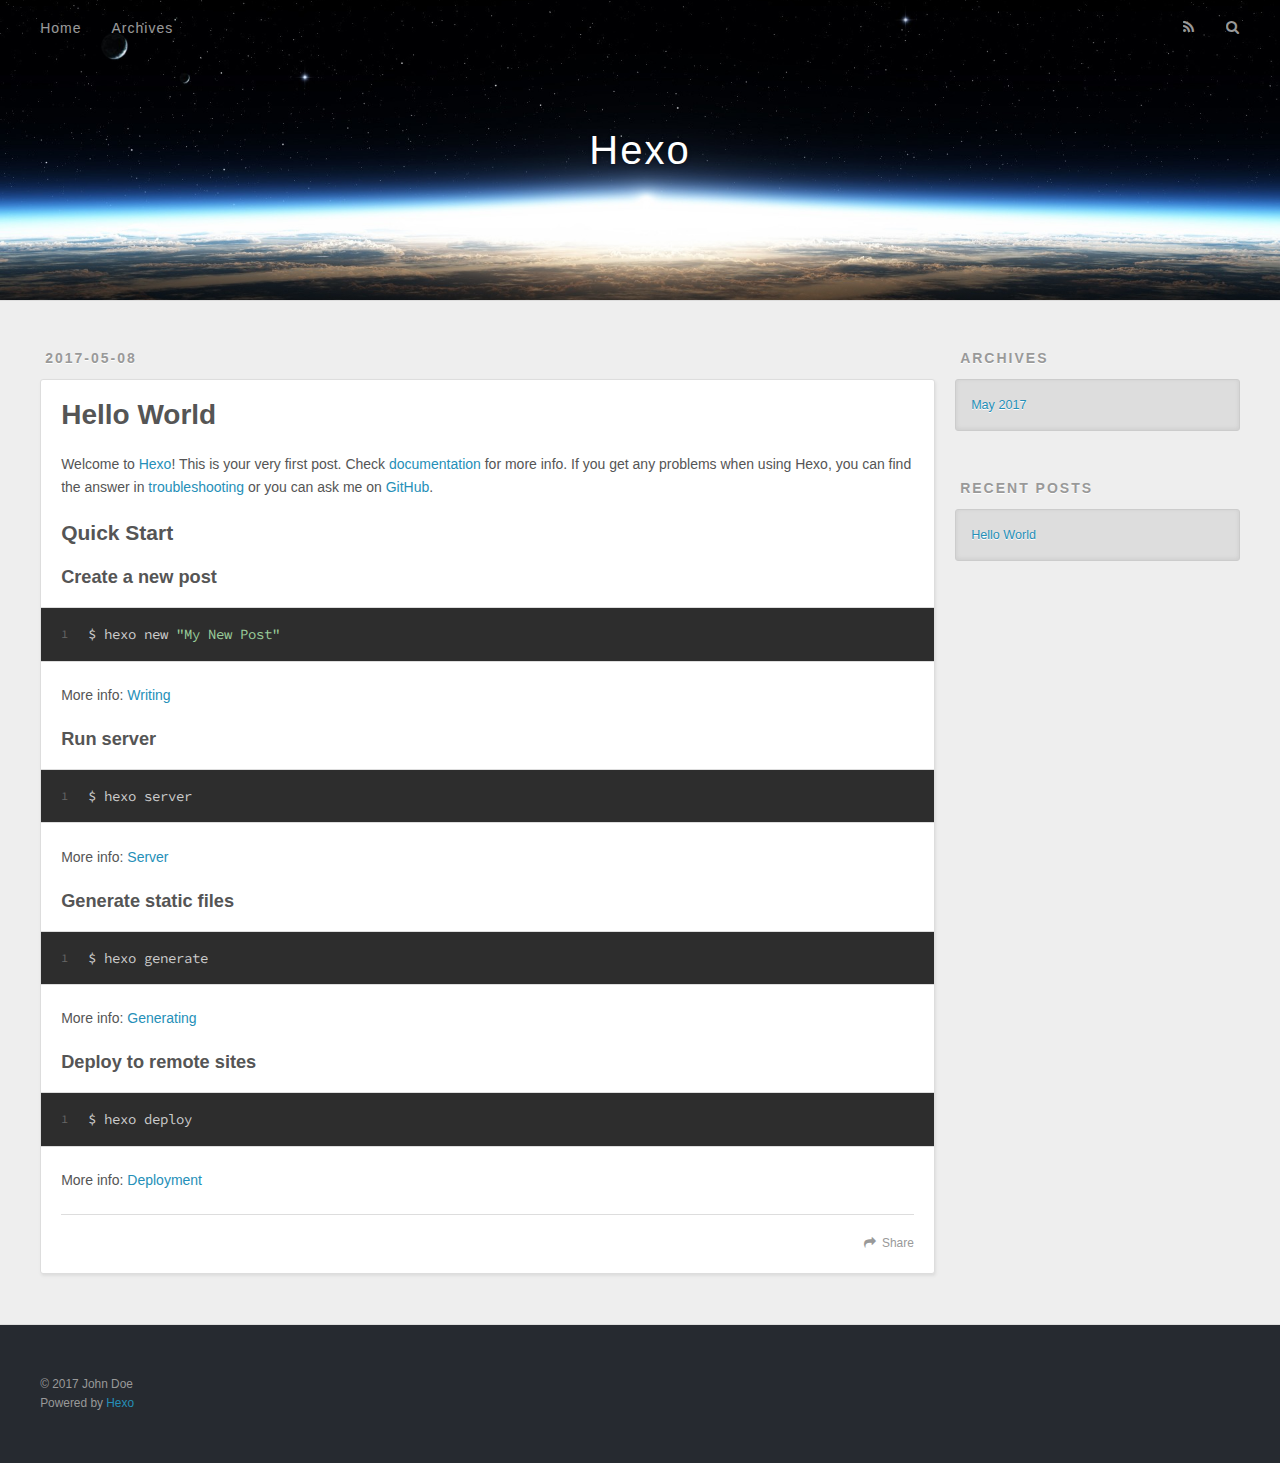
==== index.html @ c31b53fc "Site updated: 2017-05-08 11:09:45" ====
<!DOCTYPE html>
<html>
<head>
  <meta charset="utf-8">
  
  <title>Hexo</title>
  <meta name="viewport" content="width=device-width, initial-scale=1, maximum-scale=1">
  <meta property="og:type" content="website">
<meta property="og:title" content="Hexo">
<meta property="og:url" content="http://yoursite.com/index.html">
<meta property="og:site_name" content="Hexo">
<meta name="twitter:card" content="summary">
<meta name="twitter:title" content="Hexo">
  
    <link rel="alternate" href="/atom.xml" title="Hexo" type="application/atom+xml">
  
  
    <link rel="icon" href="/favicon.png">
  
  
    <link href="//fonts.googleapis.com/css?family=Source+Code+Pro" rel="stylesheet" type="text/css">
  
  <link rel="stylesheet" href="/css/style.css">
  

</head>

<body>
  <div id="container">
    <div id="wrap">
      <header id="header">
  <div id="banner"></div>
  <div id="header-outer" class="outer">
    <div id="header-title" class="inner">
      <h1 id="logo-wrap">
        <a href="/" id="logo">Hexo</a>
      </h1>
      
    </div>
    <div id="header-inner" class="inner">
      <nav id="main-nav">
        <a id="main-nav-toggle" class="nav-icon"></a>
        
          <a class="main-nav-link" href="/">Home</a>
        
          <a class="main-nav-link" href="/archives">Archives</a>
        
      </nav>
      <nav id="sub-nav">
        
          <a id="nav-rss-link" class="nav-icon" href="/atom.xml" title="RSS Feed"></a>
        
        <a id="nav-search-btn" class="nav-icon" title="Search"></a>
      </nav>
      <div id="search-form-wrap">
        <form action="//google.com/search" method="get" accept-charset="UTF-8" class="search-form"><input type="search" name="q" class="search-form-input" placeholder="Search"><button type="submit" class="search-form-submit">&#xF002;</button><input type="hidden" name="sitesearch" value="http://yoursite.com"></form>
      </div>
    </div>
  </div>
</header>
      <div class="outer">
        <section id="main">
  
    <article id="post-hello-world" class="article article-type-post" itemscope itemprop="blogPost">
  <div class="article-meta">
    <a href="/2017/05/08/hello-world/" class="article-date">
  <time datetime="2017-05-08T03:01:31.000Z" itemprop="datePublished">2017-05-08</time>
</a>
    
  </div>
  <div class="article-inner">
    
    
      <header class="article-header">
        
  
    <h1 itemprop="name">
      <a class="article-title" href="/2017/05/08/hello-world/">Hello World</a>
    </h1>
  

      </header>
    
    <div class="article-entry" itemprop="articleBody">
      
        <p>Welcome to <a href="https://hexo.io/" target="_blank" rel="external">Hexo</a>! This is your very first post. Check <a href="https://hexo.io/docs/" target="_blank" rel="external">documentation</a> for more info. If you get any problems when using Hexo, you can find the answer in <a href="https://hexo.io/docs/troubleshooting.html" target="_blank" rel="external">troubleshooting</a> or you can ask me on <a href="https://github.com/hexojs/hexo/issues" target="_blank" rel="external">GitHub</a>.</p>
<h2 id="Quick-Start"><a href="#Quick-Start" class="headerlink" title="Quick Start"></a>Quick Start</h2><h3 id="Create-a-new-post"><a href="#Create-a-new-post" class="headerlink" title="Create a new post"></a>Create a new post</h3><figure class="highlight bash"><table><tr><td class="gutter"><pre><div class="line">1</div></pre></td><td class="code"><pre><div class="line">$ hexo new <span class="string">"My New Post"</span></div></pre></td></tr></table></figure>
<p>More info: <a href="https://hexo.io/docs/writing.html" target="_blank" rel="external">Writing</a></p>
<h3 id="Run-server"><a href="#Run-server" class="headerlink" title="Run server"></a>Run server</h3><figure class="highlight bash"><table><tr><td class="gutter"><pre><div class="line">1</div></pre></td><td class="code"><pre><div class="line">$ hexo server</div></pre></td></tr></table></figure>
<p>More info: <a href="https://hexo.io/docs/server.html" target="_blank" rel="external">Server</a></p>
<h3 id="Generate-static-files"><a href="#Generate-static-files" class="headerlink" title="Generate static files"></a>Generate static files</h3><figure class="highlight bash"><table><tr><td class="gutter"><pre><div class="line">1</div></pre></td><td class="code"><pre><div class="line">$ hexo generate</div></pre></td></tr></table></figure>
<p>More info: <a href="https://hexo.io/docs/generating.html" target="_blank" rel="external">Generating</a></p>
<h3 id="Deploy-to-remote-sites"><a href="#Deploy-to-remote-sites" class="headerlink" title="Deploy to remote sites"></a>Deploy to remote sites</h3><figure class="highlight bash"><table><tr><td class="gutter"><pre><div class="line">1</div></pre></td><td class="code"><pre><div class="line">$ hexo deploy</div></pre></td></tr></table></figure>
<p>More info: <a href="https://hexo.io/docs/deployment.html" target="_blank" rel="external">Deployment</a></p>

      
    </div>
    <footer class="article-footer">
      <a data-url="http://yoursite.com/2017/05/08/hello-world/" data-id="cj2fjnnva0000sd6vmd5lethy" class="article-share-link">Share</a>
      
      
    </footer>
  </div>
  
</article>


  

</section>
        
          <aside id="sidebar">
  
    

  
    

  
    
  
    
  <div class="widget-wrap">
    <h3 class="widget-title">Archives</h3>
    <div class="widget">
      <ul class="archive-list"><li class="archive-list-item"><a class="archive-list-link" href="/archives/2017/05/">May 2017</a></li></ul>
    </div>
  </div>


  
    
  <div class="widget-wrap">
    <h3 class="widget-title">Recent Posts</h3>
    <div class="widget">
      <ul>
        
          <li>
            <a href="/2017/05/08/hello-world/">Hello World</a>
          </li>
        
      </ul>
    </div>
  </div>

  
</aside>
        
      </div>
      <footer id="footer">
  
  <div class="outer">
    <div id="footer-info" class="inner">
      &copy; 2017 John Doe<br>
      Powered by <a href="http://hexo.io/" target="_blank">Hexo</a>
    </div>
  </div>
</footer>
    </div>
    <nav id="mobile-nav">
  
    <a href="/" class="mobile-nav-link">Home</a>
  
    <a href="/archives" class="mobile-nav-link">Archives</a>
  
</nav>
    

<script src="//ajax.googleapis.com/ajax/libs/jquery/2.0.3/jquery.min.js"></script>


  <link rel="stylesheet" href="/fancybox/jquery.fancybox.css">
  <script src="/fancybox/jquery.fancybox.pack.js"></script>


<script src="/js/script.js"></script>

  </div>
</body>
</html>
---- css/style.css ----
body {
  width: 100%;
}
body:before,
body:after {
  content: "";
  display: table;
}
body:after {
  clear: both;
}
html,
body,
div,
span,
applet,
object,
iframe,
h1,
h2,
h3,
h4,
h5,
h6,
p,
blockquote,
pre,
a,
abbr,
acronym,
address,
big,
cite,
code,
del,
dfn,
em,
img,
ins,
kbd,
q,
s,
samp,
small,
strike,
strong,
sub,
sup,
tt,
var,
dl,
dt,
dd,
ol,
ul,
li,
fieldset,
form,
label,
legend,
table,
caption,
tbody,
tfoot,
thead,
tr,
th,
td {
  margin: 0;
  padding: 0;
  border: 0;
  outline: 0;
  font-weight: inherit;
  font-style: inherit;
  font-family: inherit;
  font-size: 100%;
  vertical-align: baseline;
}
body {
  line-height: 1;
  color: #000;
  background: #fff;
}
ol,
ul {
  list-style: none;
}
table {
  border-collapse: separate;
  border-spacing: 0;
  vertical-align: middle;
}
caption,
th,
td {
  text-align: left;
  font-weight: normal;
  vertical-align: middle;
}
a img {
  border: none;
}
input,
button {
  margin: 0;
  padding: 0;
}
input::-moz-focus-inner,
button::-moz-focus-inner {
  border: 0;
  padding: 0;
}
@font-face {
  font-family: FontAwesome;
  font-style: normal;
  font-weight: normal;
  src: url("fonts/fontawesome-webfont.eot?v=#4.0.3");
  src: url("fonts/fontawesome-webfont.eot?#iefix&v=#4.0.3") format("embedded-opentype"), url("fonts/fontawesome-webfont.woff?v=#4.0.3") format("woff"), url("fonts/fontawesome-webfont.ttf?v=#4.0.3") format("truetype"), url("fonts/fontawesome-webfont.svg#fontawesomeregular?v=#4.0.3") format("svg");
}
html,
body,
#container {
  height: 100%;
}
body {
  background: #eee;
  font: 14px "Helvetica Neue", Helvetica, Arial, sans-serif;
  -webkit-text-size-adjust: 100%;
}
.outer {
  max-width: 1220px;
  margin: 0 auto;
  padding: 0 20px;
}
.outer:before,
.outer:after {
  content: "";
  display: table;
}
.outer:after {
  clear: both;
}
.inner {
  display: inline;
  float: left;
  width: 98.33333333333333%;
  margin: 0 0.833333333333333%;
}
.left,
.alignleft {
  float: left;
}
.right,
.alignright {
  float: right;
}
.clear {
  clear: both;
}
#container {
  position: relative;
}
.mobile-nav-on {
  overflow: hidden;
}
#wrap {
  height: 100%;
  width: 100%;
  position: absolute;
  top: 0;
  left: 0;
  -webkit-transition: 0.2s ease-out;
  -moz-transition: 0.2s ease-out;
  -ms-transition: 0.2s ease-out;
  transition: 0.2s ease-out;
  z-index: 1;
  background: #eee;
}
.mobile-nav-on #wrap {
  left: 280px;
}
@media screen and (min-width: 768px) {
  #main {
    display: inline;
    float: left;
    width: 73.33333333333333%;
    margin: 0 0.833333333333333%;
  }
}
.article-date,
.article-category-link,
.archive-year,
.widget-title {
  text-decoration: none;
  text-transform: uppercase;
  letter-spacing: 2px;
  color: #999;
  margin-bottom: 1em;
  margin-left: 5px;
  line-height: 1em;
  text-shadow: 0 1px #fff;
  font-weight: bold;
}
.article-inner,
.archive-article-inner {
  background: #fff;
  -webkit-box-shadow: 1px 2px 3px #ddd;
  box-shadow: 1px 2px 3px #ddd;
  border: 1px solid #ddd;
  border-radius: 3px;
}
.article-entry h1,
.widget h1 {
  font-size: 2em;
}
.article-entry h2,
.widget h2 {
  font-size: 1.5em;
}
.article-entry h3,
.widget h3 {
  font-size: 1.3em;
}
.article-entry h4,
.widget h4 {
  font-size: 1.2em;
}
.article-entry h5,
.widget h5 {
  font-size: 1em;
}
.article-entry h6,
.widget h6 {
  font-size: 1em;
  color: #999;
}
.article-entry hr,
.widget hr {
  border: 1px dashed #ddd;
}
.article-entry strong,
.widget strong {
  font-weight: bold;
}
.article-entry em,
.widget em,
.article-entry cite,
.widget cite {
  font-style: italic;
}
.article-entry sup,
.widget sup,
.article-entry sub,
.widget sub {
  font-size: 0.75em;
  line-height: 0;
  position: relative;
  vertical-align: baseline;
}
.article-entry sup,
.widget sup {
  top: -0.5em;
}
.article-entry sub,
.widget sub {
  bottom: -0.2em;
}
.article-entry small,
.widget small {
  font-size: 0.85em;
}
.article-entry acronym,
.widget acronym,
.article-entry abbr,
.widget abbr {
  border-bottom: 1px dotted;
}
.article-entry ul,
.widget ul,
.article-entry ol,
.widget ol,
.article-entry dl,
.widget dl {
  margin: 0 20px;
  line-height: 1.6em;
}
.article-entry ul ul,
.widget ul ul,
.article-entry ol ul,
.widget ol ul,
.article-entry ul ol,
.widget ul ol,
.article-entry ol ol,
.widget ol ol {
  margin-top: 0;
  margin-bottom: 0;
}
.article-entry ul,
.widget ul {
  list-style: disc;
}
.article-entry ol,
.widget ol {
  list-style: decimal;
}
.article-entry dt,
.widget dt {
  font-weight: bold;
}
#header {
  height: 300px;
  position: relative;
  border-bottom: 1px solid #ddd;
}
#header:before,
#header:after {
  content: "";
  position: absolute;
  left: 0;
  right: 0;
  height: 40px;
}
#header:before {
  top: 0;
  background: -webkit-linear-gradient(rgba(0,0,0,0.2), transparent);
  background: -moz-linear-gradient(rgba(0,0,0,0.2), transparent);
  background: -ms-linear-gradient(rgba(0,0,0,0.2), transparent);
  background: linear-gradient(rgba(0,0,0,0.2), transparent);
}
#header:after {
  bottom: 0;
  background: -webkit-linear-gradient(transparent, rgba(0,0,0,0.2));
  background: -moz-linear-gradient(transparent, rgba(0,0,0,0.2));
  background: -ms-linear-gradient(transparent, rgba(0,0,0,0.2));
  background: linear-gradient(transparent, rgba(0,0,0,0.2));
}
#header-outer {
  height: 100%;
  position: relative;
}
#header-inner {
  position: relative;
  overflow: hidden;
}
#banner {
  position: absolute;
  top: 0;
  left: 0;
  width: 100%;
  height: 100%;
  background: url("images/banner.jpg") center #000;
  -webkit-background-size: cover;
  -moz-background-size: cover;
  background-size: cover;
  z-index: -1;
}
#header-title {
  text-align: center;
  height: 40px;
  position: absolute;
  top: 50%;
  left: 0;
  margin-top: -20px;
}
#logo,
#subtitle {
  text-decoration: none;
  color: #fff;
  font-weight: 300;
  text-shadow: 0 1px 4px rgba(0,0,0,0.3);
}
#logo {
  font-size: 40px;
  line-height: 40px;
  letter-spacing: 2px;
}
#subtitle {
  font-size: 16px;
  line-height: 16px;
  letter-spacing: 1px;
}
#subtitle-wrap {
  margin-top: 16px;
}
#main-nav {
  float: left;
  margin-left: -15px;
}
.nav-icon,
.main-nav-link {
  float: left;
  color: #fff;
  opacity: 0.6;
  text-decoration: none;
  text-shadow: 0 1px rgba(0,0,0,0.2);
  -webkit-transition: opacity 0.2s;
  -moz-transition: opacity 0.2s;
  -ms-transition: opacity 0.2s;
  transition: opacity 0.2s;
  display: block;
  padding: 20px 15px;
}
.nav-icon:hover,
.main-nav-link:hover {
  opacity: 1;
}
.nav-icon {
  font-family: FontAwesome;
  text-align: center;
  font-size: 14px;
  width: 14px;
  height: 14px;
  padding: 20px 15px;
  position: relative;
  cursor: pointer;
}
.main-nav-link {
  font-weight: 300;
  letter-spacing: 1px;
}
@media screen and (max-width: 479px) {
  .main-nav-link {
    display: none;
  }
}
#main-nav-toggle {
  display: none;
}
#main-nav-toggle:before {
  content: "\f0c9";
}
@media screen and (max-width: 479px) {
  #main-nav-toggle {
    display: block;
  }
}
#sub-nav {
  float: right;
  margin-right: -15px;
}
#nav-rss-link:before {
  content: "\f09e";
}
#nav-search-btn:before {
  content: "\f002";
}
#search-form-wrap {
  position: absolute;
  top: 15px;
  width: 150px;
  height: 30px;
  right: -150px;
  opacity: 0;
  -webkit-transition: 0.2s ease-out;
  -moz-transition: 0.2s ease-out;
  -ms-transition: 0.2s ease-out;
  transition: 0.2s ease-out;
}
#search-form-wrap.on {
  opacity: 1;
  right: 0;
}
@media screen and (max-width: 479px) {
  #search-form-wrap {
    width: 100%;
    right: -100%;
  }
}
.search-form {
  position: absolute;
  top: 0;
  left: 0;
  right: 0;
  background: #fff;
  padding: 5px 15px;
  border-radius: 15px;
  -webkit-box-shadow: 0 0 10px rgba(0,0,0,0.3);
  box-shadow: 0 0 10px rgba(0,0,0,0.3);
}
.search-form-input {
  border: none;
  background: none;
  color: #555;
  width: 100%;
  font: 13px "Helvetica Neue", Helvetica, Arial, sans-serif;
  outline: none;
}
.search-form-input::-webkit-search-results-decoration,
.search-form-input::-webkit-search-cancel-button {
  -webkit-appearance: none;
}
.search-form-submit {
  position: absolute;
  top: 50%;
  right: 10px;
  margin-top: -7px;
  font: 13px FontAwesome;
  border: none;
  background: none;
  color: #bbb;
  cursor: pointer;
}
.search-form-submit:hover,
.search-form-submit:focus {
  color: #777;
}
.article {
  margin: 50px 0;
}
.article-inner {
  overflow: hidden;
}
.article-meta:before,
.article-meta:after {
  content: "";
  display: table;
}
.article-meta:after {
  clear: both;
}
.article-date {
  float: left;
}
.article-category {
  float: left;
  line-height: 1em;
  color: #ccc;
  text-shadow: 0 1px #fff;
  margin-left: 8px;
}
.article-category:before {
  content: "\2022";
}
.article-category-link {
  margin: 0 12px 1em;
}
.article-header {
  padding: 20px 20px 0;
}
.article-title {
  text-decoration: none;
  font-size: 2em;
  font-weight: bold;
  color: #555;
  line-height: 1.1em;
  -webkit-transition: color 0.2s;
  -moz-transition: color 0.2s;
  -ms-transition: color 0.2s;
  transition: color 0.2s;
}
a.article-title:hover {
  color: #258fb8;
}
.article-entry {
  color: #555;
  padding: 0 20px;
}
.article-entry:before,
.article-entry:after {
  content: "";
  display: table;
}
.article-entry:after {
  clear: both;
}
.article-entry p,
.article-entry table {
  line-height: 1.6em;
  margin: 1.6em 0;
}
.article-entry h1,
.article-entry h2,
.article-entry h3,
.article-entry h4,
.article-entry h5,
.article-entry h6 {
  font-weight: bold;
}
.article-entry h1,
.article-entry h2,
.article-entry h3,
.article-entry h4,
.article-entry h5,
.article-entry h6 {
  line-height: 1.1em;
  margin: 1.1em 0;
}
.article-entry a {
  color: #258fb8;
  text-decoration: none;
}
.article-entry a:hover {
  text-decoration: underline;
}
.article-entry ul,
.article-entry ol,
.article-entry dl {
  margin-top: 1.6em;
  margin-bottom: 1.6em;
}
.article-entry img,
.article-entry video {
  max-width: 100%;
  height: auto;
  display: block;
  margin: auto;
}
.article-entry iframe {
  border: none;
}
.article-entry table {
  width: 100%;
  border-collapse: collapse;
  border-spacing: 0;
}
.article-entry th {
  font-weight: bold;
  border-bottom: 3px solid #ddd;
  padding-bottom: 0.5em;
}
.article-entry td {
  border-bottom: 1px solid #ddd;
  padding: 10px 0;
}
.article-entry blockquote {
  font-family: Georgia, "Times New Roman", serif;
  font-size: 1.4em;
  margin: 1.6em 20px;
  text-align: center;
}
.article-entry blockquote footer {
  font-size: 14px;
  margin: 1.6em 0;
  font-family: "Helvetica Neue", Helvetica, Arial, sans-serif;
}
.article-entry blockquote footer cite:before {
  content: "—";
  padding: 0 0.5em;
}
.article-entry .pullquote {
  text-align: left;
  width: 45%;
  margin: 0;
}
.article-entry .pullquote.left {
  margin-left: 0.5em;
  margin-right: 1em;
}
.article-entry .pullquote.right {
  margin-right: 0.5em;
  margin-left: 1em;
}
.article-entry .caption {
  color: #999;
  display: block;
  font-size: 0.9em;
  margin-top: 0.5em;
  position: relative;
  text-align: center;
}
.article-entry .video-container {
  position: relative;
  padding-top: 56.25%;
  height: 0;
  overflow: hidden;
}
.article-entry .video-container iframe,
.article-entry .video-container object,
.article-entry .video-container embed {
  position: absolute;
  top: 0;
  left: 0;
  width: 100%;
  height: 100%;
  margin-top: 0;
}
.article-more-link a {
  display: inline-block;
  line-height: 1em;
  padding: 6px 15px;
  border-radius: 15px;
  background: #eee;
  color: #999;
  text-shadow: 0 1px #fff;
  text-decoration: none;
}
.article-more-link a:hover {
  background: #258fb8;
  color: #fff;
  text-decoration: none;
  text-shadow: 0 1px #1e7293;
}
.article-footer {
  font-size: 0.85em;
  line-height: 1.6em;
  border-top: 1px solid #ddd;
  padding-top: 1.6em;
  margin: 0 20px 20px;
}
.article-footer:before,
.article-footer:after {
  content: "";
  display: table;
}
.article-footer:after {
  clear: both;
}
.article-footer a {
  color: #999;
  text-decoration: none;
}
.article-footer a:hover {
  color: #555;
}
.article-tag-list-item {
  float: left;
  margin-right: 10px;
}
.article-tag-list-link:before {
  content: "#";
}
.article-comment-link {
  float: right;
}
.article-comment-link:before {
  content: "\f075";
  font-family: FontAwesome;
  padding-right: 8px;
}
.article-share-link {
  cursor: pointer;
  float: right;
  margin-left: 20px;
}
.article-share-link:before {
  content: "\f064";
  font-family: FontAwesome;
  padding-right: 6px;
}
#article-nav {
  position: relative;
}
#article-nav:before,
#article-nav:after {
  content: "";
  display: table;
}
#article-nav:after {
  clear: both;
}
@media screen and (min-width: 768px) {
  #article-nav {
    margin: 50px 0;
  }
  #article-nav:before {
    width: 8px;
    height: 8px;
    position: absolute;
    top: 50%;
    left: 50%;
    margin-top: -4px;
    margin-left: -4px;
    content: "";
    border-radius: 50%;
    background: #ddd;
    -webkit-box-shadow: 0 1px 2px #fff;
    box-shadow: 0 1px 2px #fff;
  }
}
.article-nav-link-wrap {
  text-decoration: none;
  text-shadow: 0 1px #fff;
  color: #999;
  -webkit-box-sizing: border-box;
  -moz-box-sizing: border-box;
  box-sizing: border-box;
  margin-top: 50px;
  text-align: center;
  display: block;
}
.article-nav-link-wrap:hover {
  color: #555;
}
@media screen and (min-width: 768px) {
  .article-nav-link-wrap {
    width: 50%;
    margin-top: 0;
  }
}
@media screen and (min-width: 768px) {
  #article-nav-newer {
    float: left;
    text-align: right;
    padding-right: 20px;
  }
}
@media screen and (min-width: 768px) {
  #article-nav-older {
    float: right;
    text-align: left;
    padding-left: 20px;
  }
}
.article-nav-caption {
  text-transform: uppercase;
  letter-spacing: 2px;
  color: #ddd;
  line-height: 1em;
  font-weight: bold;
}
#article-nav-newer .article-nav-caption {
  margin-right: -2px;
}
.article-nav-title {
  font-size: 0.85em;
  line-height: 1.6em;
  margin-top: 0.5em;
}
.article-share-box {
  position: absolute;
  display: none;
  background: #fff;
  -webkit-box-shadow: 1px 2px 10px rgba(0,0,0,0.2);
  box-shadow: 1px 2px 10px rgba(0,0,0,0.2);
  border-radius: 3px;
  margin-left: -145px;
  overflow: hidden;
  z-index: 1;
}
.article-share-box.on {
  display: block;
}
.article-share-input {
  width: 100%;
  background: none;
  -webkit-box-sizing: border-box;
  -moz-box-sizing: border-box;
  box-sizing: border-box;
  font: 14px "Helvetica Neue", Helvetica, Arial, sans-serif;
  padding: 0 15px;
  color: #555;
  outline: none;
  border: 1px solid #ddd;
  border-radius: 3px 3px 0 0;
  height: 36px;
  line-height: 36px;
}
.article-share-links {
  background: #eee;
}
.article-share-links:before,
.article-share-links:after {
  content: "";
  display: table;
}
.article-share-links:after {
  clear: both;
}
.article-share-twitter,
.article-share-facebook,
.article-share-pinterest,
.article-share-google {
  width: 50px;
  height: 36px;
  display: block;
  float: left;
  position: relative;
  color: #999;
  text-shadow: 0 1px #fff;
}
.article-share-twitter:before,
.article-share-facebook:before,
.article-share-pinterest:before,
.article-share-google:before {
  font-size: 20px;
  font-family: FontAwesome;
  width: 20px;
  height: 20px;
  position: absolute;
  top: 50%;
  left: 50%;
  margin-top: -10px;
  margin-left: -10px;
  text-align: center;
}
.article-share-twitter:hover,
.article-share-facebook:hover,
.article-share-pinterest:hover,
.article-share-google:hover {
  color: #fff;
}
.article-share-twitter:before {
  content: "\f099";
}
.article-share-twitter:hover {
  background: #00aced;
  text-shadow: 0 1px #008abe;
}
.article-share-facebook:before {
  content: "\f09a";
}
.article-share-facebook:hover {
  background: #3b5998;
  text-shadow: 0 1px #2f477a;
}
.article-share-pinterest:before {
  content: "\f0d2";
}
.article-share-pinterest:hover {
  background: #cb2027;
  text-shadow: 0 1px #a21a1f;
}
.article-share-google:before {
  content: "\f0d5";
}
.article-share-google:hover {
  background: #dd4b39;
  text-shadow: 0 1px #be3221;
}
.article-gallery {
  background: #000;
  position: relative;
}
.article-gallery-photos {
  position: relative;
  overflow: hidden;
}
.article-gallery-img {
  display: none;
  max-width: 100%;
}
.article-gallery-img:first-child {
  display: block;
}
.article-gallery-img.loaded {
  position: absolute;
  display: block;
}
.article-gallery-img img {
  display: block;
  max-width: 100%;
  margin: 0 auto;
}
#comments {
  background: #fff;
  -webkit-box-shadow: 1px 2px 3px #ddd;
  box-shadow: 1px 2px 3px #ddd;
  padding: 20px;
  border: 1px solid #ddd;
  border-radius: 3px;
  margin: 50px 0;
}
#comments a {
  color: #258fb8;
}
.archives-wrap {
  margin: 50px 0;
}
.archives:before,
.archives:after {
  content: "";
  display: table;
}
.archives:after {
  clear: both;
}
.archive-year-wrap {
  margin-bottom: 1em;
}
.archives {
  -webkit-column-gap: 10px;
  -moz-column-gap: 10px;
  column-gap: 10px;
}
@media screen and (min-width: 480px) and (max-width: 767px) {
  .archives {
    -webkit-column-count: 2;
    -moz-column-count: 2;
    column-count: 2;
  }
}
@media screen and (min-width: 768px) {
  .archives {
    -webkit-column-count: 3;
    -moz-column-count: 3;
    column-count: 3;
  }
}
.archive-article {
  -webkit-column-break-inside: avoid;
  page-break-inside: avoid;
  overflow: hidden;
  break-inside: avoid-column;
}
.archive-article-inner {
  padding: 10px;
  margin-bottom: 15px;
}
.archive-article-title {
  text-decoration: none;
  font-weight: bold;
  color: #555;
  -webkit-transition: color 0.2s;
  -moz-transition: color 0.2s;
  -ms-transition: color 0.2s;
  transition: color 0.2s;
  line-height: 1.6em;
}
.archive-article-title:hover {
  color: #258fb8;
}
.archive-article-footer {
  margin-top: 1em;
}
.archive-article-date {
  color: #999;
  text-decoration: none;
  font-size: 0.85em;
  line-height: 1em;
  margin-bottom: 0.5em;
  display: block;
}
#page-nav {
  margin: 50px auto;
  background: #fff;
  -webkit-box-shadow: 1px 2px 3px #ddd;
  box-shadow: 1px 2px 3px #ddd;
  border: 1px solid #ddd;
  border-radius: 3px;
  text-align: center;
  color: #999;
  overflow: hidden;
}
#page-nav:before,
#page-nav:after {
  content: "";
  display: table;
}
#page-nav:after {
  clear: both;
}
#page-nav a,
#page-nav span {
  padding: 10px 20px;
  line-height: 1;
  height: 2ex;
}
#page-nav a {
  color: #999;
  text-decoration: none;
}
#page-nav a:hover {
  background: #999;
  color: #fff;
}
#page-nav .prev {
  float: left;
}
#page-nav .next {
  float: right;
}
#page-nav .page-number {
  display: inline-block;
}
@media screen and (max-width: 479px) {
  #page-nav .page-number {
    display: none;
  }
}
#page-nav .current {
  color: #555;
  font-weight: bold;
}
#page-nav .space {
  color: #ddd;
}
#footer {
  background: #262a30;
  padding: 50px 0;
  border-top: 1px solid #ddd;
  color: #999;
}
#footer a {
  color: #258fb8;
  text-decoration: none;
}
#footer a:hover {
  text-decoration: underline;
}
#footer-info {
  line-height: 1.6em;
  font-size: 0.85em;
}
.article-entry pre,
.article-entry .highlight {
  background: #2d2d2d;
  margin: 0 -20px;
  padding: 15px 20px;
  border-style: solid;
  border-color: #ddd;
  border-width: 1px 0;
  overflow: auto;
  color: #ccc;
  line-height: 22.400000000000002px;
}
.article-entry .highlight .gutter pre,
.article-entry .gist .gist-file .gist-data .line-numbers {
  color: #666;
  font-size: 0.85em;
}
.article-entry pre,
.article-entry code {
  font-family: "Source Code Pro", Consolas, Monaco, Menlo, Consolas, monospace;
}
.article-entry code {
  background: #eee;
  text-shadow: 0 1px #fff;
  padding: 0 0.3em;
}
.article-entry pre code {
  background: none;
  text-shadow: none;
  padding: 0;
}
.article-entry .highlight pre {
  border: none;
  margin: 0;
  padding: 0;
}
.article-entry .highlight table {
  margin: 0;
  width: auto;
}
.article-entry .highlight td {
  border: none;
  padding: 0;
}
.article-entry .highlight figcaption {
  font-size: 0.85em;
  color: #999;
  line-height: 1em;
  margin-bottom: 1em;
}
.article-entry .highlight figcaption:before,
.article-entry .highlight figcaption:after {
  content: "";
  display: table;
}
.article-entry .highlight figcaption:after {
  clear: both;
}
.article-entry .highlight figcaption a {
  float: right;
}
.article-entry .highlight .gutter pre {
  text-align: right;
  padding-right: 20px;
}
.article-entry .highlight .line {
  height: 22.400000000000002px;
}
.article-entry .highlight .line.marked {
  background: #515151;
}
.article-entry .gist {
  margin: 0 -20px;
  border-style: solid;
  border-color: #ddd;
  border-width: 1px 0;
  background: #2d2d2d;
  padding: 15px 20px 15px 0;
}
.article-entry .gist .gist-file {
  border: none;
  font-family: "Source Code Pro", Consolas, Monaco, Menlo, Consolas, monospace;
  margin: 0;
}
.article-entry .gist .gist-file .gist-data {
  background: none;
  border: none;
}
.article-entry .gist .gist-file .gist-data .line-numbers {
  background: none;
  border: none;
  padding: 0 20px 0 0;
}
.article-entry .gist .gist-file .gist-data .line-data {
  padding: 0 !important;
}
.article-entry .gist .gist-file .highlight {
  margin: 0;
  padding: 0;
  border: none;
}
.article-entry .gist .gist-file .gist-meta {
  background: #2d2d2d;
  color: #999;
  font: 0.85em "Helvetica Neue", Helvetica, Arial, sans-serif;
  text-shadow: 0 0;
  padding: 0;
  margin-top: 1em;
  margin-left: 20px;
}
.article-entry .gist .gist-file .gist-meta a {
  color: #258fb8;
  font-weight: normal;
}
.article-entry .gist .gist-file .gist-meta a:hover {
  text-decoration: underline;
}
pre .comment,
pre .title {
  color: #999;
}
pre .variable,
pre .attribute,
pre .tag,
pre .regexp,
pre .ruby .constant,
pre .xml .tag .title,
pre .xml .pi,
pre .xml .doctype,
pre .html .doctype,
pre .css .id,
pre .css .class,
pre .css .pseudo {
  color: #f2777a;
}
pre .number,
pre .preprocessor,
pre .built_in,
pre .literal,
pre .params,
pre .constant {
  color: #f99157;
}
pre .class,
pre .ruby .class .title,
pre .css .rules .attribute {
  color: #9c9;
}
pre .string,
pre .value,
pre .inheritance,
pre .header,
pre .ruby .symbol,
pre .xml .cdata {
  color: #9c9;
}
pre .css .hexcolor {
  color: #6cc;
}
pre .function,
pre .python .decorator,
pre .python .title,
pre .ruby .function .title,
pre .ruby .title .keyword,
pre .perl .sub,
pre .javascript .title,
pre .coffeescript .title {
  color: #69c;
}
pre .keyword,
pre .javascript .function {
  color: #c9c;
}
@media screen and (max-width: 479px) {
  #mobile-nav {
    position: absolute;
    top: 0;
    left: 0;
    width: 280px;
    height: 100%;
    background: #191919;
    border-right: 1px solid #fff;
  }
}
@media screen and (max-width: 479px) {
  .mobile-nav-link {
    display: block;
    color: #999;
    text-decoration: none;
    padding: 15px 20px;
    font-weight: bold;
  }
  .mobile-nav-link:hover {
    color: #fff;
  }
}
@media screen and (min-width: 768px) {
  #sidebar {
    display: inline;
    float: left;
    width: 23.333333333333332%;
    margin: 0 0.833333333333333%;
  }
}
.widget-wrap {
  margin: 50px 0;
}
.widget {
  color: #777;
  text-shadow: 0 1px #fff;
  background: #ddd;
  -webkit-box-shadow: 0 -1px 4px #ccc inset;
  box-shadow: 0 -1px 4px #ccc inset;
  border: 1px solid #ccc;
  padding: 15px;
  border-radius: 3px;
}
.widget a {
  color: #258fb8;
  text-decoration: none;
}
.widget a:hover {
  text-decoration: underline;
}
.widget ul ul,
.widget ol ul,
.widget dl ul,
.widget ul ol,
.widget ol ol,
.widget dl ol,
.widget ul dl,
.widget ol dl,
.widget dl dl {
  margin-left: 15px;
  list-style: disc;
}
.widget {
  line-height: 1.6em;
  word-wrap: break-word;
  font-size: 0.9em;
}
.widget ul,
.widget ol {
  list-style: none;
  margin: 0;
}
.widget ul ul,
.widget ol ul,
.widget ul ol,
.widget ol ol {
  margin: 0 20px;
}
.widget ul ul,
.widget ol ul {
  list-style: disc;
}
.widget ul ol,
.widget ol ol {
  list-style: decimal;
}
.category-list-count,
.tag-list-count,
.archive-list-count {
  padding-left: 5px;
  color: #999;
  font-size: 0.85em;
}
.category-list-count:before,
.tag-list-count:before,
.archive-list-count:before {
  content: "(";
}
.category-list-count:after,
.tag-list-count:after,
.archive-list-count:after {
  content: ")";
}
.tagcloud a {
  margin-right: 5px;
  display: inline-block;
}
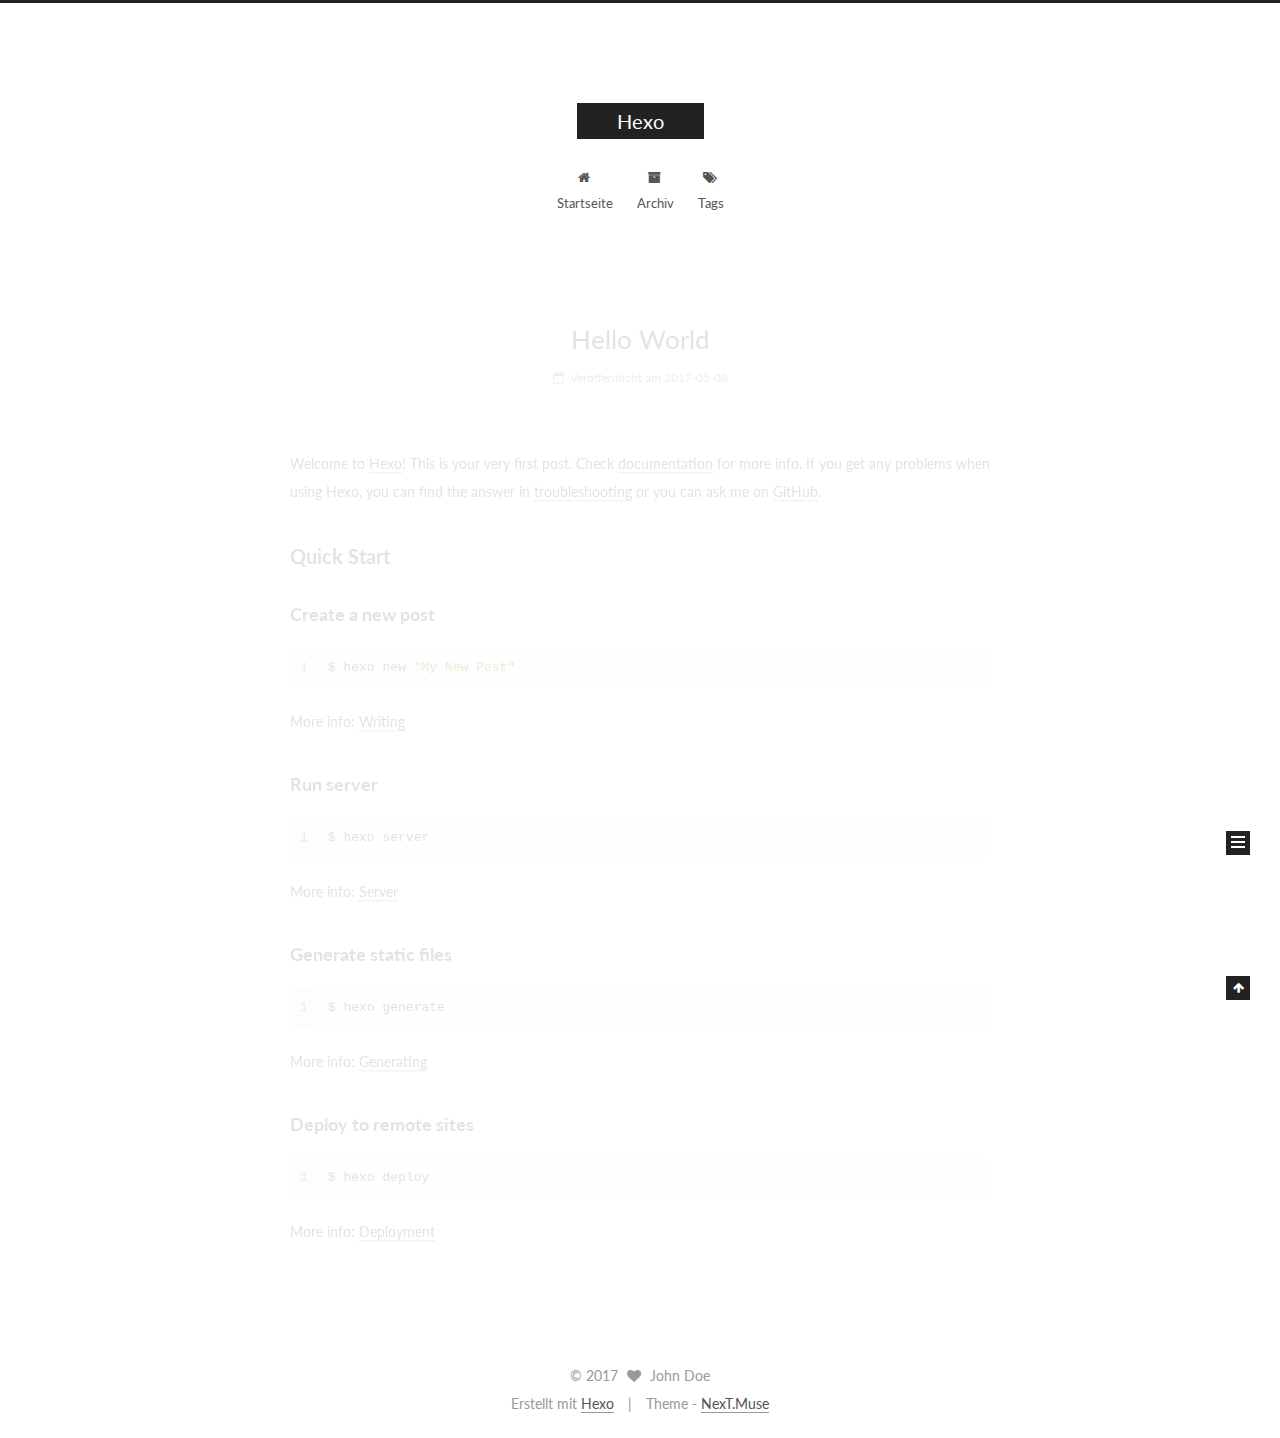
==== commit 7851f680: "Site updated: 2017-05-08 12:31:28" ====
--- a/index.html
+++ b/index.html
@@ -1,89 +1,324 @@
-<!DOCTYPE html>
-<html>
+<!doctype html>
+
+
+
+  
+
+
+<html class="theme-next muse use-motion" lang="">
 <head>
-  <meta charset="utf-8">
-  
-  <title>Hexo</title>
-  <meta name="viewport" content="width=device-width, initial-scale=1, maximum-scale=1">
-  <meta property="og:type" content="website">
+  <meta charset="UTF-8"/>
+<meta http-equiv="X-UA-Compatible" content="IE=edge" />
+<meta name="viewport" content="width=device-width, initial-scale=1, maximum-scale=1"/>
+
+
+
+
+
+
+<meta http-equiv="Cache-Control" content="no-transform" />
+<meta http-equiv="Cache-Control" content="no-siteapp" />
+
+
+
+
+
+
+
+
+
+
+
+
+
+
+
+  
+  
+  <link href="/lib/fancybox/source/jquery.fancybox.css?v=2.1.5" rel="stylesheet" type="text/css" />
+
+
+
+
+  
+  
+  
+  
+
+  
+    
+    
+  
+
+  
+
+  
+
+  
+
+  
+
+  
+    
+    
+    <link href="//fonts.googleapis.com/css?family=Lato:300,300italic,400,400italic,700,700italic&subset=latin,latin-ext" rel="stylesheet" type="text/css">
+  
+
+
+
+
+
+
+<link href="/lib/font-awesome/css/font-awesome.min.css?v=4.6.2" rel="stylesheet" type="text/css" />
+
+<link href="/css/main.css?v=5.1.1" rel="stylesheet" type="text/css" />
+
+
+  <meta name="keywords" content="Hexo, NexT" />
+
+
+
+
+
+
+
+
+  <link rel="shortcut icon" type="image/x-icon" href="/favicon.ico?v=5.1.1" />
+
+
+
+
+
+
+<meta property="og:type" content="website">
 <meta property="og:title" content="Hexo">
 <meta property="og:url" content="http://yoursite.com/index.html">
 <meta property="og:site_name" content="Hexo">
 <meta name="twitter:card" content="summary">
 <meta name="twitter:title" content="Hexo">
-  
-    <link rel="alternate" href="/atom.xml" title="Hexo" type="application/atom+xml">
-  
-  
-    <link rel="icon" href="/favicon.png">
-  
-  
-    <link href="//fonts.googleapis.com/css?family=Source+Code+Pro" rel="stylesheet" type="text/css">
-  
-  <link rel="stylesheet" href="/css/style.css">
-  
-
+
+
+
+<script type="text/javascript" id="hexo.configurations">
+  var NexT = window.NexT || {};
+  var CONFIG = {
+    root: '/',
+    scheme: 'Muse',
+    sidebar: {"position":"left","display":"post","offset":12,"offset_float":0,"b2t":false,"scrollpercent":false},
+    fancybox: true,
+    motion: true,
+    duoshuo: {
+      userId: '0',
+      author: 'Author'
+    },
+    algolia: {
+      applicationID: '',
+      apiKey: '',
+      indexName: '',
+      hits: {"per_page":10},
+      labels: {"input_placeholder":"Search for Posts","hits_empty":"We didn't find any results for the search: ${query}","hits_stats":"${hits} results found in ${time} ms"}
+    }
+  };
+</script>
+
+
+
+  <link rel="canonical" href="http://yoursite.com/"/>
+
+
+
+
+
+  <title>Hexo</title>
 </head>
 
-<body>
-  <div id="container">
-    <div id="wrap">
-      <header id="header">
-  <div id="banner"></div>
-  <div id="header-outer" class="outer">
-    <div id="header-title" class="inner">
-      <h1 id="logo-wrap">
-        <a href="/" id="logo">Hexo</a>
-      </h1>
-      
+<body itemscope itemtype="http://schema.org/WebPage" lang="">
+
+  
+
+
+
+
+
+
+
+
+
+
+
+
+
+
+  
+  
+    
+  
+
+  <div class="container sidebar-position-left 
+   page-home 
+ ">
+    <div class="headband"></div>
+
+    <header id="header" class="header" itemscope itemtype="http://schema.org/WPHeader">
+      <div class="header-inner"><div class="site-brand-wrapper">
+  <div class="site-meta ">
+    
+
+    <div class="custom-logo-site-title">
+      <a href="/"  class="brand" rel="start">
+        <span class="logo-line-before"><i></i></span>
+        <span class="site-title">Hexo</span>
+        <span class="logo-line-after"><i></i></span>
+      </a>
     </div>
-    <div id="header-inner" class="inner">
-      <nav id="main-nav">
-        <a id="main-nav-toggle" class="nav-icon"></a>
-        
-          <a class="main-nav-link" href="/">Home</a>
-        
-          <a class="main-nav-link" href="/archives">Archives</a>
-        
-      </nav>
-      <nav id="sub-nav">
-        
-          <a id="nav-rss-link" class="nav-icon" href="/atom.xml" title="RSS Feed"></a>
-        
-        <a id="nav-search-btn" class="nav-icon" title="Search"></a>
-      </nav>
-      <div id="search-form-wrap">
-        <form action="//google.com/search" method="get" accept-charset="UTF-8" class="search-form"><input type="search" name="q" class="search-form-input" placeholder="Search"><button type="submit" class="search-form-submit">&#xF002;</button><input type="hidden" name="sitesearch" value="http://yoursite.com"></form>
-      </div>
-    </div>
+      
+        <p class="site-subtitle"></p>
+      
   </div>
-</header>
-      <div class="outer">
-        <section id="main">
-  
-    <article id="post-hello-world" class="article article-type-post" itemscope itemprop="blogPost">
-  <div class="article-meta">
-    <a href="/2017/05/08/hello-world/" class="article-date">
-  <time datetime="2017-05-08T03:01:31.000Z" itemprop="datePublished">2017-05-08</time>
-</a>
-    
+
+  <div class="site-nav-toggle">
+    <button>
+      <span class="btn-bar"></span>
+      <span class="btn-bar"></span>
+      <span class="btn-bar"></span>
+    </button>
   </div>
-  <div class="article-inner">
-    
-    
-      <header class="article-header">
-        
-  
-    <h1 itemprop="name">
-      <a class="article-title" href="/2017/05/08/hello-world/">Hello World</a>
-    </h1>
-  
-
+</div>
+
+<nav class="site-nav">
+  
+
+  
+    <ul id="menu" class="menu">
+      
+        
+        <li class="menu-item menu-item-home">
+          <a href="/" rel="section">
+            
+              <i class="menu-item-icon fa fa-fw fa-home"></i> <br />
+            
+            Startseite
+          </a>
+        </li>
+      
+        
+        <li class="menu-item menu-item-archives">
+          <a href="/archives" rel="section">
+            
+              <i class="menu-item-icon fa fa-fw fa-archive"></i> <br />
+            
+            Archiv
+          </a>
+        </li>
+      
+        
+        <li class="menu-item menu-item-tags">
+          <a href="/tags" rel="section">
+            
+              <i class="menu-item-icon fa fa-fw fa-tags"></i> <br />
+            
+            Tags
+          </a>
+        </li>
+      
+
+      
+    </ul>
+  
+
+  
+</nav>
+
+
+
+ </div>
+    </header>
+
+    <main id="main" class="main">
+      <div class="main-inner">
+        <div class="content-wrap">
+          <div id="content" class="content">
+            
+  <section id="posts" class="posts-expand">
+    
+      
+
+  
+
+  
+  
+  
+
+  <article class="post post-type-normal " itemscope itemtype="http://schema.org/Article">
+    <link itemprop="mainEntityOfPage" href="http://yoursite.com/2017/05/08/hello-world/">
+
+    <span hidden itemprop="author" itemscope itemtype="http://schema.org/Person">
+      <meta itemprop="name" content="John Doe">
+      <meta itemprop="description" content="">
+      <meta itemprop="image" content="/images/avatar.gif">
+    </span>
+
+    <span hidden itemprop="publisher" itemscope itemtype="http://schema.org/Organization">
+      <meta itemprop="name" content="Hexo">
+    </span>
+
+    
+      <header class="post-header">
+
+        
+        
+          <h1 class="post-title" itemprop="name headline">
+                
+                <a class="post-title-link" href="/2017/05/08/hello-world/" itemprop="url">Hello World</a></h1>
+        
+
+        <div class="post-meta">
+          <span class="post-time">
+            
+              <span class="post-meta-item-icon">
+                <i class="fa fa-calendar-o"></i>
+              </span>
+              
+                <span class="post-meta-item-text">Veröffentlicht am</span>
+              
+              <time title="Post created" itemprop="dateCreated datePublished" datetime="2017-05-08T11:01:31+08:00">
+                2017-05-08
+              </time>
+            
+
+            
+
+            
+          </span>
+
+          
+
+          
+            
+          
+
+          
+          
+
+          
+
+          
+
+          
+
+        </div>
       </header>
     
-    <div class="article-entry" itemprop="articleBody">
-      
-        <p>Welcome to <a href="https://hexo.io/" target="_blank" rel="external">Hexo</a>! This is your very first post. Check <a href="https://hexo.io/docs/" target="_blank" rel="external">documentation</a> for more info. If you get any problems when using Hexo, you can find the answer in <a href="https://hexo.io/docs/troubleshooting.html" target="_blank" rel="external">troubleshooting</a> or you can ask me on <a href="https://github.com/hexojs/hexo/issues" target="_blank" rel="external">GitHub</a>.</p>
+
+    <div class="post-body" itemprop="articleBody">
+
+      
+      
+
+      
+        
+          
+            <p>Welcome to <a href="https://hexo.io/" target="_blank" rel="external">Hexo</a>! This is your very first post. Check <a href="https://hexo.io/docs/" target="_blank" rel="external">documentation</a> for more info. If you get any problems when using Hexo, you can find the answer in <a href="https://hexo.io/docs/troubleshooting.html" target="_blank" rel="external">troubleshooting</a> or you can ask me on <a href="https://github.com/hexojs/hexo/issues" target="_blank" rel="external">GitHub</a>.</p>
 <h2 id="Quick-Start"><a href="#Quick-Start" class="headerlink" title="Quick Start"></a>Quick Start</h2><h3 id="Create-a-new-post"><a href="#Create-a-new-post" class="headerlink" title="Create a new post"></a>Create a new post</h3><figure class="highlight bash"><table><tr><td class="gutter"><pre><div class="line">1</div></pre></td><td class="code"><pre><div class="line">$ hexo new <span class="string">"My New Post"</span></div></pre></td></tr></table></figure>
 <p>More info: <a href="https://hexo.io/docs/writing.html" target="_blank" rel="external">Writing</a></p>
 <h3 id="Run-server"><a href="#Run-server" class="headerlink" title="Run server"></a>Run server</h3><figure class="highlight bash"><table><tr><td class="gutter"><pre><div class="line">1</div></pre></td><td class="code"><pre><div class="line">$ hexo server</div></pre></td></tr></table></figure>
@@ -93,88 +328,282 @@
 <h3 id="Deploy-to-remote-sites"><a href="#Deploy-to-remote-sites" class="headerlink" title="Deploy to remote sites"></a>Deploy to remote sites</h3><figure class="highlight bash"><table><tr><td class="gutter"><pre><div class="line">1</div></pre></td><td class="code"><pre><div class="line">$ hexo deploy</div></pre></td></tr></table></figure>
 <p>More info: <a href="https://hexo.io/docs/deployment.html" target="_blank" rel="external">Deployment</a></p>
 
+          
+        
       
     </div>
-    <footer class="article-footer">
-      <a data-url="http://yoursite.com/2017/05/08/hello-world/" data-id="cj2fjnnva0000sd6vmd5lethy" class="article-share-link">Share</a>
-      
+
+    <div>
+      
+    </div>
+
+    <div>
+      
+    </div>
+
+    <div>
+      
+    </div>
+
+    <footer class="post-footer">
+      
+
+      
+
+      
+
+      
+      
+        <div class="post-eof"></div>
       
     </footer>
-  </div>
-  
-</article>
-
-
-  
-
-</section>
-        
-          <aside id="sidebar">
-  
-    
-
-  
-    
-
-  
-    
-  
-    
-  <div class="widget-wrap">
-    <h3 class="widget-title">Archives</h3>
-    <div class="widget">
-      <ul class="archive-list"><li class="archive-list-item"><a class="archive-list-link" href="/archives/2017/05/">May 2017</a></li></ul>
+  </article>
+
+
+    
+  </section>
+
+  
+
+
+          </div>
+          
+
+
+          
+
+        </div>
+        
+          
+  
+  <div class="sidebar-toggle">
+    <div class="sidebar-toggle-line-wrap">
+      <span class="sidebar-toggle-line sidebar-toggle-line-first"></span>
+      <span class="sidebar-toggle-line sidebar-toggle-line-middle"></span>
+      <span class="sidebar-toggle-line sidebar-toggle-line-last"></span>
     </div>
   </div>
 
-
-  
-    
-  <div class="widget-wrap">
-    <h3 class="widget-title">Recent Posts</h3>
-    <div class="widget">
-      <ul>
-        
-          <li>
-            <a href="/2017/05/08/hello-world/">Hello World</a>
-          </li>
-        
-      </ul>
+  <aside id="sidebar" class="sidebar">
+    <div class="sidebar-inner">
+
+      
+
+      
+
+      <section class="site-overview sidebar-panel sidebar-panel-active">
+        <div class="site-author motion-element" itemprop="author" itemscope itemtype="http://schema.org/Person">
+          <img class="site-author-image" itemprop="image"
+               src="/images/avatar.gif"
+               alt="John Doe" />
+          <p class="site-author-name" itemprop="name">John Doe</p>
+           
+              <p class="site-description motion-element" itemprop="description"></p>
+          
+        </div>
+        <nav class="site-state motion-element">
+
+          
+            <div class="site-state-item site-state-posts">
+              <a href="/archives">
+                <span class="site-state-item-count">1</span>
+                <span class="site-state-item-name">Artikel</span>
+              </a>
+            </div>
+          
+
+          
+
+          
+
+        </nav>
+
+        
+
+        <div class="links-of-author motion-element">
+          
+        </div>
+
+        
+        
+
+        
+        
+
+        
+
+
+      </section>
+
+      
+
+      
+
     </div>
+  </aside>
+
+
+        
+      </div>
+    </main>
+
+    <footer id="footer" class="footer">
+      <div class="footer-inner">
+        <div class="copyright" >
+  
+  &copy; 
+  <span itemprop="copyrightYear">2017</span>
+  <span class="with-love">
+    <i class="fa fa-heart"></i>
+  </span>
+  <span class="author" itemprop="copyrightHolder">John Doe</span>
+</div>
+
+
+<div class="powered-by">
+  Erstellt mit  <a class="theme-link" href="https://hexo.io">Hexo</a>
+</div>
+
+<div class="theme-info">
+  Theme -
+  <a class="theme-link" href="https://github.com/iissnan/hexo-theme-next">
+    NexT.Muse
+  </a>
+</div>
+
+
+        
+
+        
+      </div>
+    </footer>
+
+    
+      <div class="back-to-top">
+        <i class="fa fa-arrow-up"></i>
+        
+      </div>
+    
+
   </div>
 
   
-</aside>
-        
-      </div>
-      <footer id="footer">
-  
-  <div class="outer">
-    <div id="footer-info" class="inner">
-      &copy; 2017 John Doe<br>
-      Powered by <a href="http://hexo.io/" target="_blank">Hexo</a>
-    </div>
-  </div>
-</footer>
-    </div>
-    <nav id="mobile-nav">
-  
-    <a href="/" class="mobile-nav-link">Home</a>
-  
-    <a href="/archives" class="mobile-nav-link">Archives</a>
-  
-</nav>
-    
-
-<script src="//ajax.googleapis.com/ajax/libs/jquery/2.0.3/jquery.min.js"></script>
-
-
-  <link rel="stylesheet" href="/fancybox/jquery.fancybox.css">
-  <script src="/fancybox/jquery.fancybox.pack.js"></script>
-
-
-<script src="/js/script.js"></script>
-
-  </div>
+
+<script type="text/javascript">
+  if (Object.prototype.toString.call(window.Promise) !== '[object Function]') {
+    window.Promise = null;
+  }
+</script>
+
+
+
+
+
+
+
+
+
+  
+
+
+
+
+
+
+
+
+
+
+
+
+  
+  <script type="text/javascript" src="/lib/jquery/index.js?v=2.1.3"></script>
+
+  
+  <script type="text/javascript" src="/lib/fastclick/lib/fastclick.min.js?v=1.0.6"></script>
+
+  
+  <script type="text/javascript" src="/lib/jquery_lazyload/jquery.lazyload.js?v=1.9.7"></script>
+
+  
+  <script type="text/javascript" src="/lib/velocity/velocity.min.js?v=1.2.1"></script>
+
+  
+  <script type="text/javascript" src="/lib/velocity/velocity.ui.min.js?v=1.2.1"></script>
+
+  
+  <script type="text/javascript" src="/lib/fancybox/source/jquery.fancybox.pack.js?v=2.1.5"></script>
+
+
+  
+
+
+  <script type="text/javascript" src="/js/src/utils.js?v=5.1.1"></script>
+
+  <script type="text/javascript" src="/js/src/motion.js?v=5.1.1"></script>
+
+
+
+  
+  
+
+  
+
+  
+
+
+  <script type="text/javascript" src="/js/src/bootstrap.js?v=5.1.1"></script>
+
+
+
+  
+
+
+  
+
+
+
+
+	
+
+
+
+
+
+  
+
+
+
+
+
+  
+
+
+
+
+
+  
+
+
+
+
+
+
+  
+
+
+
+
+
+  
+
+  
+
+  
+
+  
+
+  
+
 </body>
-</html>+</html>
--- a/css/main.css
+++ b/css/main.css
@@ -0,0 +1,2547 @@
+/* normalize.css v3.0.2 | MIT License | git.io/normalize */
+html {
+  font-family: sans-serif; /* 1 */
+  -ms-text-size-adjust: 100%; /* 2 */
+  -webkit-text-size-adjust: 100%; /* 2 */
+}
+body {
+  margin: 0;
+}
+article,
+aside,
+details,
+figcaption,
+figure,
+footer,
+header,
+hgroup,
+main,
+menu,
+nav,
+section,
+summary {
+  display: block;
+}
+audio,
+canvas,
+progress,
+video {
+  display: inline-block; /* 1 */
+  vertical-align: baseline; /* 2 */
+}
+audio:not([controls]) {
+  display: none;
+  height: 0;
+}
+[hidden],
+template {
+  display: none;
+}
+a {
+  background-color: transparent;
+}
+a:active,
+a:hover {
+  outline: 0;
+}
+abbr[title] {
+  border-bottom: 1px dotted;
+}
+b,
+strong {
+  font-weight: bold;
+}
+dfn {
+  font-style: italic;
+}
+h1 {
+  font-size: 2em;
+  margin: 0.67em 0;
+}
+mark {
+  background: #ff0;
+  color: #000;
+}
+small {
+  font-size: 80%;
+}
+sub,
+sup {
+  font-size: 75%;
+  line-height: 0;
+  position: relative;
+  vertical-align: baseline;
+}
+sup {
+  top: -0.5em;
+}
+sub {
+  bottom: -0.25em;
+}
+img {
+  border: 0;
+}
+svg:not(:root) {
+  overflow: hidden;
+}
+figure {
+  margin: 1em 40px;
+}
+hr {
+  -moz-box-sizing: content-box;
+  box-sizing: content-box;
+  height: 0;
+}
+pre {
+  overflow: auto;
+}
+code,
+kbd,
+pre,
+samp {
+  font-family: monospace, monospace;
+  font-size: 1em;
+}
+button,
+input,
+optgroup,
+select,
+textarea {
+  color: inherit; /* 1 */
+  font: inherit; /* 2 */
+  margin: 0; /* 3 */
+}
+button {
+  overflow: visible;
+}
+button,
+select {
+  text-transform: none;
+}
+button,
+html input[type="button"],
+input[type="reset"],
+input[type="submit"] {
+  -webkit-appearance: button; /* 2 */
+  cursor: pointer; /* 3 */
+}
+button[disabled],
+html input[disabled] {
+  cursor: default;
+}
+button::-moz-focus-inner,
+input::-moz-focus-inner {
+  border: 0;
+  padding: 0;
+}
+input {
+  line-height: normal;
+}
+input[type="checkbox"],
+input[type="radio"] {
+  box-sizing: border-box; /* 1 */
+  padding: 0; /* 2 */
+}
+input[type="number"]::-webkit-inner-spin-button,
+input[type="number"]::-webkit-outer-spin-button {
+  height: auto;
+}
+input[type="search"] {
+  -webkit-appearance: textfield; /* 1 */
+  -moz-box-sizing: content-box;
+  -webkit-box-sizing: content-box; /* 2 */
+  box-sizing: content-box;
+}
+input[type="search"]::-webkit-search-cancel-button,
+input[type="search"]::-webkit-search-decoration {
+  -webkit-appearance: none;
+}
+fieldset {
+  border: 1px solid #c0c0c0;
+  margin: 0 2px;
+  padding: 0.35em 0.625em 0.75em;
+}
+legend {
+  border: 0; /* 1 */
+  padding: 0; /* 2 */
+}
+textarea {
+  overflow: auto;
+}
+optgroup {
+  font-weight: bold;
+}
+table {
+  border-collapse: collapse;
+  border-spacing: 0;
+}
+td,
+th {
+  padding: 0;
+}
+::selection {
+  background: #262a30;
+  color: #fff;
+}
+body {
+  position: relative;
+  font-family: 'Lato', "PingFang SC", "Microsoft YaHei", sans-serif;
+  font-size: 14px;
+  line-height: 2;
+  color: #555;
+  background: #fff;
+}
+@media (max-width: 767px) {
+  body {
+    padding-right: 0 !important;
+  }
+}
+@media (min-width: 768px) and (max-width: 991px) {
+  body {
+    padding-right: 0 !important;
+  }
+}
+@media (min-width: 1600px) {
+  body {
+    font-size: 16px;
+  }
+}
+h1,
+h2,
+h3,
+h4,
+h5,
+h6 {
+  margin: 0;
+  padding: 0;
+  font-weight: bold;
+  line-height: 1.5;
+  font-family: 'Lato', "PingFang SC", "Microsoft YaHei", sans-serif;
+}
+h2,
+h3,
+h4,
+h5,
+h6 {
+  margin: 20px 0 15px;
+}
+h1 {
+  font-size: 22px;
+}
+@media (max-width: 767px) {
+  h1 {
+    font-size: 18px;
+  }
+}
+h2 {
+  font-size: 20px;
+}
+@media (max-width: 767px) {
+  h2 {
+    font-size: 16px;
+  }
+}
+h3 {
+  font-size: 18px;
+}
+@media (max-width: 767px) {
+  h3 {
+    font-size: 14px;
+  }
+}
+h4 {
+  font-size: 16px;
+}
+@media (max-width: 767px) {
+  h4 {
+    font-size: 12px;
+  }
+}
+h5 {
+  font-size: 14px;
+}
+@media (max-width: 767px) {
+  h5 {
+    font-size: 10px;
+  }
+}
+h6 {
+  font-size: 12px;
+}
+@media (max-width: 767px) {
+  h6 {
+    font-size: 8px;
+  }
+}
+p {
+  margin: 0 0 25px 0;
+}
+a {
+  color: #555;
+  text-decoration: none;
+  border-bottom: 1px solid #999;
+  word-wrap: break-word;
+}
+a:hover {
+  color: #222;
+  border-bottom-color: #222;
+}
+blockquote {
+  margin: 0;
+  padding: 0;
+}
+img {
+  display: block;
+  margin: auto;
+  max-width: 100%;
+  height: auto;
+}
+hr {
+  margin: 40px 0;
+  height: 3px;
+  border: none;
+  background-color: #ddd;
+  background-image: repeating-linear-gradient(-45deg, #fff, #fff 4px, transparent 4px, transparent 8px);
+}
+blockquote {
+  padding: 0 15px;
+  color: #666;
+  border-left: 4px solid #ddd;
+}
+blockquote cite::before {
+  content: "-";
+  padding: 0 5px;
+}
+dt {
+  font-weight: 700;
+}
+dd {
+  margin: 0;
+  padding: 0;
+}
+.text-left {
+  text-align: left;
+}
+.text-center {
+  text-align: center;
+}
+.text-right {
+  text-align: right;
+}
+.text-justify {
+  text-align: justify;
+}
+.text-nowrap {
+  white-space: nowrap;
+}
+.text-lowercase {
+  text-transform: lowercase;
+}
+.text-uppercase {
+  text-transform: uppercase;
+}
+.text-capitalize {
+  text-transform: capitalize;
+}
+.center-block {
+  display: block;
+  margin-left: auto;
+  margin-right: auto;
+}
+.clearfix:before,
+.clearfix:after {
+  content: " ";
+  display: table;
+}
+.clearfix:after {
+  clear: both;
+}
+.pullquote {
+  width: 45%;
+}
+.pullquote.left {
+  float: left;
+  margin-left: 5px;
+  margin-right: 10px;
+}
+.pullquote.right {
+  float: right;
+  margin-left: 10px;
+  margin-right: 5px;
+}
+.affix.affix.affix {
+  position: fixed;
+}
+.translation {
+  margin-top: -20px;
+  font-size: 14px;
+  color: #999;
+}
+.scrollbar-measure {
+  width: 100px;
+  height: 100px;
+  overflow: scroll;
+  position: absolute;
+  top: -9999px;
+}
+.use-motion .motion-element {
+  opacity: 0;
+}
+table {
+  margin: 20px 0;
+  width: 100%;
+  border-collapse: collapse;
+  border-spacing: 0;
+  border: 1px solid #ddd;
+  font-size: 14px;
+  table-layout: fixed;
+  word-wrap: break-all;
+}
+table>tbody>tr:nth-of-type(odd) {
+  background-color: #f9f9f9;
+}
+table>tbody>tr:hover {
+  background-color: #f5f5f5;
+}
+caption,
+th,
+td {
+  padding: 8px;
+  text-align: left;
+  vertical-align: middle;
+  font-weight: normal;
+}
+th,
+td {
+  border-bottom: 3px solid #ddd;
+  border-right: 1px solid #eee;
+}
+th {
+  padding-bottom: 10px;
+  font-weight: 700;
+}
+td {
+  border-bottom-width: 1px;
+}
+html,
+body {
+  height: 100%;
+}
+.container {
+  position: relative;
+  min-height: 100%;
+}
+.header-inner {
+  margin: 0 auto;
+  padding: 100px 0 70px;
+  width: 700px;
+}
+@media (min-width: 1600px) {
+  .container .header-inner {
+    width: 900px;
+  }
+}
+.main {
+  padding-bottom: 150px;
+}
+.main-inner {
+  margin: 0 auto;
+  width: 700px;
+}
+@media (min-width: 1600px) {
+  .container .main-inner {
+    width: 900px;
+  }
+}
+.footer {
+  position: absolute;
+  left: 0;
+  bottom: 0;
+  width: 100%;
+  min-height: 50px;
+}
+.footer-inner {
+  box-sizing: border-box;
+  margin: 20px auto;
+  width: 700px;
+}
+@media (min-width: 1600px) {
+  .container .footer-inner {
+    width: 900px;
+  }
+}
+pre,
+.highlight {
+  overflow: auto;
+  margin: 20px 0;
+  padding: 0;
+  font-size: 13px;
+  color: #4d4d4c;
+  background: #f7f7f7;
+  line-height: 1.6;
+}
+pre,
+code {
+  font-family: consolas, Menlo, "PingFang SC", "Microsoft YaHei", monospace;
+}
+code {
+  padding: 2px 4px;
+  word-wrap: break-word;
+  color: #555;
+  background: #eee;
+  border-radius: 3px;
+  font-size: 13px;
+}
+pre code {
+  padding: 0;
+  color: #4d4d4c;
+  background: none;
+  text-shadow: none;
+}
+.highlight {
+  border-radius: 1px;
+}
+.highlight pre {
+  border: none;
+  margin: 0;
+  padding: 10px 0;
+}
+.highlight table {
+  margin: 0;
+  width: auto;
+  border: none;
+}
+.highlight td {
+  border: none;
+  padding: 0;
+}
+.highlight figcaption {
+  font-size: 1em;
+  color: #4d4d4c;
+  line-height: 1em;
+  margin-bottom: 1em;
+}
+.highlight figcaption:before,
+.highlight figcaption:after {
+  content: " ";
+  display: table;
+}
+.highlight figcaption:after {
+  clear: both;
+}
+.highlight figcaption a {
+  float: right;
+  color: #4d4d4c;
+}
+.highlight figcaption a:hover {
+  border-bottom-color: #4d4d4c;
+}
+.highlight .gutter pre {
+  padding-left: 10px;
+  padding-right: 10px;
+  color: #869194;
+  text-align: right;
+  background-color: #eff2f3;
+}
+.highlight .code pre {
+  width: 100%;
+  padding-left: 10px;
+  padding-right: 10px;
+  background-color: #f7f7f7;
+}
+.highlight .line {
+  height: 20px;
+}
+.gutter {
+  -webkit-user-select: none;
+  -moz-user-select: none;
+  -ms-user-select: none;
+  user-select: none;
+}
+.gist table {
+  width: auto;
+}
+.gist table td {
+  border: none;
+}
+pre .deletion {
+  background: #fdd;
+}
+pre .addition {
+  background: #dfd;
+}
+pre .meta {
+  color: #8959a8;
+}
+pre .comment {
+  color: #8e908c;
+}
+pre .variable,
+pre .attribute,
+pre .tag,
+pre .regexp,
+pre .ruby .constant,
+pre .xml .tag .title,
+pre .xml .pi,
+pre .xml .doctype,
+pre .html .doctype,
+pre .css .id,
+pre .css .class,
+pre .css .pseudo {
+  color: #c82829;
+}
+pre .number,
+pre .preprocessor,
+pre .built_in,
+pre .literal,
+pre .params,
+pre .constant,
+pre .command {
+  color: #f5871f;
+}
+pre .ruby .class .title,
+pre .css .rules .attribute,
+pre .string,
+pre .value,
+pre .inheritance,
+pre .header,
+pre .ruby .symbol,
+pre .xml .cdata,
+pre .special,
+pre .number,
+pre .formula {
+  color: #718c00;
+}
+pre .title,
+pre .css .hexcolor {
+  color: #3e999f;
+}
+pre .function,
+pre .python .decorator,
+pre .python .title,
+pre .ruby .function .title,
+pre .ruby .title .keyword,
+pre .perl .sub,
+pre .javascript .title,
+pre .coffeescript .title {
+  color: #4271ae;
+}
+pre .keyword,
+pre .javascript .function {
+  color: #8959a8;
+}
+.full-image.full-image.full-image {
+  border: none;
+  max-width: 100%;
+  width: auto;
+  margin: 20px auto;
+}
+@media (min-width: 992px) {
+  .full-image.full-image.full-image {
+    max-width: none;
+    width: 110%;
+    margin: 25px -5%;
+  }
+}
+.blockquote-center,
+.page-home .post-type-quote blockquote,
+.page-post-detail .post-type-quote blockquote {
+  position: relative;
+  margin: 40px 0;
+  padding: 0;
+  border-left: none;
+  text-align: center;
+}
+.blockquote-center::before,
+.page-home .post-type-quote blockquote::before,
+.page-post-detail .post-type-quote blockquote::before,
+.blockquote-center::after,
+.page-home .post-type-quote blockquote::after,
+.page-post-detail .post-type-quote blockquote::after {
+  position: absolute;
+  content: ' ';
+  display: block;
+  width: 100%;
+  height: 24px;
+  opacity: 0.2;
+  background-repeat: no-repeat;
+  background-position: 0 -6px;
+  background-size: 22px 22px;
+}
+.blockquote-center::before,
+.page-home .post-type-quote blockquote::before,
+.page-post-detail .post-type-quote blockquote::before {
+  top: -20px;
+  background-image: url("../images/quote-l.svg");
+  border-top: 1px solid #ccc;
+}
+.blockquote-center::after,
+.page-home .post-type-quote blockquote::after,
+.page-post-detail .post-type-quote blockquote::after {
+  bottom: -20px;
+  background-image: url("../images/quote-r.svg");
+  border-bottom: 1px solid #ccc;
+  background-position: 100% 8px;
+}
+.blockquote-center p,
+.page-home .post-type-quote blockquote p,
+.page-post-detail .post-type-quote blockquote p,
+.blockquote-center div,
+.page-home .post-type-quote blockquote div,
+.page-post-detail .post-type-quote blockquote div {
+  text-align: center;
+}
+.post .post-body .group-picture img {
+  box-sizing: border-box;
+  padding: 0 3px;
+  border: none;
+}
+.post .group-picture-row {
+  overflow: hidden;
+  margin-top: 6px;
+}
+.post .group-picture-row:first-child {
+  margin-top: 0;
+}
+.post .group-picture-column {
+  float: left;
+}
+.page-post-detail .post-body .group-picture-column {
+  float: none;
+  margin-top: 10px;
+  width: auto !important;
+}
+.page-post-detail .post-body .group-picture-column img {
+  margin: 0 auto;
+}
+.page-archive .group-picture-container {
+  overflow: hidden;
+}
+.page-archive .group-picture-row {
+  float: left;
+}
+.page-archive .group-picture-row:first-child {
+  margin-top: 6px;
+}
+.page-archive .group-picture-column {
+  max-width: 150px;
+  max-height: 150px;
+}
+.note {
+  padding: 20px;
+  margin: 20px 0;
+  border: 1px solid #eee;
+  border-left-width: 5px;
+  border-radius: 3px;
+}
+.note h2,
+.note h3,
+.note h4,
+.note h5,
+.note h6 {
+  margin-top: 0;
+  margin-bottom: 5px;
+}
+.note p:last-child {
+  margin-bottom: 0;
+}
+.note code {
+  border-radius: 3px;
+}
+.note+.note {
+  margin-top: -5px;
+}
+.default {
+  border-left-color: #777;
+}
+.default h2,
+.default h3,
+.default h4,
+.default h5,
+.default h6 {
+  color: #777;
+}
+.primary {
+  border-left-color: #428bca;
+}
+.primary h2,
+.primary h3,
+.primary h4,
+.primary h5,
+.primary h6 {
+  color: #428bca;
+}
+.success {
+  border-left-color: #5cb85c;
+}
+.success h2,
+.success h3,
+.success h4,
+.success h5,
+.success h6 {
+  color: #5cb85c;
+}
+.danger {
+  border-left-color: #d9534f;
+}
+.danger h2,
+.danger h3,
+.danger h4,
+.danger h5,
+.danger h6 {
+  color: #d9534f;
+}
+.warning {
+  border-left-color: #f0ad4e;
+}
+.warning h2,
+.warning h3,
+.warning h4,
+.warning h5,
+.warning h6 {
+  color: #f0ad4e;
+}
+.info {
+  border-left-color: #5bc0de;
+}
+.info h2,
+.info h3,
+.info h4,
+.info h5,
+.info h6 {
+  color: #5bc0de;
+}
+.btn {
+  display: inline-block;
+  padding: 0 20px;
+  font-size: 14px;
+  color: #fff;
+  background: #222;
+  border: 2px solid #222;
+  text-decoration: none;
+  border-radius: 0;
+  transition-property: background-color;
+  transition-duration: 0.2s;
+  transition-timing-function: ease-in-out;
+  transition-delay: 0s;
+}
+.btn:hover,
+.post-button .btn:hover {
+  border-color: #222;
+  color: #222;
+  background: #fff;
+}
+.btn-bar {
+  display: block;
+  width: 22px;
+  height: 2px;
+  background: #555;
+  border-radius: 1px;
+}
+.btn-bar+.btn-bar {
+  margin-top: 4px;
+}
+.pagination {
+  margin: 120px 0 40px;
+  text-align: center;
+  border-top: 1px solid #eee;
+}
+.page-number-basic,
+.pagination .prev,
+.pagination .next,
+.pagination .page-number,
+.pagination .space {
+  display: inline-block;
+  position: relative;
+  top: -1px;
+  margin: 0 10px;
+  padding: 0 10px;
+  line-height: 30px;
+}
+@media (max-width: 767px) {
+  .page-number-basic,
+  .pagination .prev,
+  .pagination .next,
+  .pagination .page-number,
+  .pagination .space {
+    margin: 0 5px;
+  }
+}
+.pagination .prev,
+.pagination .next,
+.pagination .page-number {
+  border-bottom: 0;
+  border-top: 1px solid #eee;
+  transition-property: border-color;
+  transition-duration: 0.2s;
+  transition-timing-function: ease-in-out;
+  transition-delay: 0s;
+}
+.pagination .prev:hover,
+.pagination .next:hover,
+.pagination .page-number:hover {
+  border-top-color: #222;
+}
+.pagination .space {
+  padding: 0;
+  margin: 0;
+}
+.pagination .prev {
+  margin-left: 0;
+}
+.pagination .next {
+  margin-right: 0;
+}
+.pagination .page-number.current {
+  color: #fff;
+  background: #ccc;
+  border-top-color: #ccc;
+}
+@media (max-width: 767px) {
+  .pagination {
+    border-top: none;
+  }
+  .pagination .prev,
+  .pagination .next,
+  .pagination .page-number {
+    margin-bottom: 10px;
+    border-top: 0;
+    border-bottom: 1px solid #eee;
+  }
+  .pagination .prev:hover,
+  .pagination .next:hover,
+  .pagination .page-number:hover {
+    border-bottom-color: #222;
+  }
+}
+.comments {
+  margin: 60px 20px 0;
+}
+.tag-cloud {
+  text-align: center;
+}
+.tag-cloud a {
+  display: inline-block;
+  margin: 10px;
+}
+.back-to-top {
+  box-sizing: border-box;
+  position: fixed;
+  bottom: -100px;
+  right: 30px;
+  z-index: 1050;
+  padding: 0 6px;
+  width: 24px;
+  background: #222;
+  font-size: 12px;
+  opacity: 1;
+  color: #fff;
+  cursor: pointer;
+  text-align: center;
+  -webkit-transform: translateZ(0);
+  transition-property: bottom;
+  transition-duration: 0.2s;
+  transition-timing-function: ease-in-out;
+  transition-delay: 0s;
+}
+@media (max-width: 767px) {
+  .back-to-top {
+    display: none;
+  }
+}
+@media (min-width: 768px) and (max-width: 991px) {
+  .back-to-top {
+    display: none;
+  }
+}
+.back-to-top.back-to-top-on {
+  bottom: 19px;
+}
+.header {
+  background: transparent;
+}
+.header-inner {
+  position: relative;
+}
+.headband {
+  height: 3px;
+  background: #222;
+}
+.site-meta {
+  margin: 0;
+  text-align: center;
+}
+@media (max-width: 767px) {
+  .site-meta {
+    text-align: center;
+  }
+}
+.brand {
+  position: relative;
+  display: inline-block;
+  padding: 0 40px;
+  color: #fff;
+  background: #222;
+  border-bottom: none;
+}
+.brand:hover {
+  color: #fff;
+}
+.logo {
+  display: inline-block;
+  margin-right: 5px;
+  line-height: 36px;
+  vertical-align: top;
+}
+.site-title {
+  display: inline-block;
+  vertical-align: top;
+  line-height: 36px;
+  font-size: 20px;
+  font-weight: normal;
+  font-family: 'Lato', "PingFang SC", "Microsoft YaHei", sans-serif;
+}
+.site-subtitle {
+  margin-top: 10px;
+  font-size: 13px;
+  color: #999;
+}
+.use-motion .brand {
+  opacity: 0;
+}
+.use-motion .logo,
+.use-motion .site-title,
+.use-motion .site-subtitle {
+  opacity: 0;
+  position: relative;
+  top: -10px;
+}
+.site-nav-toggle {
+  display: none;
+  position: absolute;
+  top: 10px;
+  left: 10px;
+}
+@media (max-width: 767px) {
+  .site-nav-toggle {
+    display: block;
+  }
+}
+.site-nav-toggle button {
+  margin-top: 2px;
+  padding: 9px 10px;
+  background: transparent;
+  border: none;
+}
+@media (max-width: 767px) {
+  .site-nav {
+    display: none;
+    margin: 0 -10px;
+    padding: 0 10px;
+    clear: both;
+    border-top: 1px solid #ddd;
+  }
+}
+@media (min-width: 768px) and (max-width: 991px) {
+  .site-nav {
+    display: block !important;
+  }
+}
+@media (min-width: 992px) {
+  .site-nav {
+    display: block !important;
+  }
+}
+.menu {
+  margin-top: 20px;
+  padding-left: 0;
+  text-align: center;
+}
+.menu .menu-item {
+  display: inline-block;
+  margin: 0 10px;
+  list-style: none;
+}
+@media screen and (max-width: 767px) {
+  .menu .menu-item {
+    margin-top: 10px;
+  }
+}
+.menu .menu-item a {
+  display: block;
+  font-size: 13px;
+  line-height: inherit;
+  border-bottom: 1px solid transparent;
+  transition-property: border-color;
+  transition-duration: 0.2s;
+  transition-timing-function: ease-in-out;
+  transition-delay: 0s;
+}
+.menu .menu-item a:hover {
+  border-bottom-color: #222;
+}
+.menu .menu-item .fa {
+  margin-right: 5px;
+}
+.use-motion .menu-item {
+  opacity: 0;
+}
+.post-body {
+  font-family: 'Lato', "PingFang SC", "Microsoft YaHei", sans-serif;
+}
+@media (max-width: 767px) {
+  .post-body {
+    word-break: break-word;
+  }
+}
+.post-body .fancybox img {
+  display: block !important;
+  margin: 0 auto;
+  cursor: pointer;
+  cursor: zoom-in;
+  cursor: -webkit-zoom-in;
+}
+.post-body .image-caption,
+.post-body .figure .caption {
+  margin: 10px auto 15px;
+  text-align: center;
+  font-size: 14px;
+  color: #999;
+  font-weight: bold;
+  line-height: 1;
+}
+.post-sticky-flag {
+  display: inline-block;
+  font-size: 16px;
+  -ms-transform: rotate(30deg);
+  -webkit-transform: rotate(30deg);
+  -moz-transform: rotate(30deg);
+  -ms-transform: rotate(30deg);
+  -o-transform: rotate(30deg);
+  transform: rotate(30deg);
+}
+.posts-expand {
+  padding-top: 40px;
+}
+@media (max-width: 767px) {
+  .posts-expand {
+    margin: 0 20px;
+  }
+  .post-body pre {
+    padding: 10px;
+  }
+  .post-body pre .gutter pre {
+    padding-right: 10px;
+  }
+  .post-body .highlight {
+    margin-left: 0px;
+    margin-right: 0px;
+    padding: 0;
+  }
+  .post-body .highlight .gutter pre {
+    padding-right: 10px;
+  }
+}
+@media (min-width: 992px) {
+  .posts-expand .post-body {
+    text-align: justify;
+  }
+}
+.posts-expand .post-body h2,
+.posts-expand .post-body h3,
+.posts-expand .post-body h4,
+.posts-expand .post-body h5,
+.posts-expand .post-body h6 {
+  padding-top: 10px;
+}
+.posts-expand .post-body h2 .header-anchor,
+.posts-expand .post-body h3 .header-anchor,
+.posts-expand .post-body h4 .header-anchor,
+.posts-expand .post-body h5 .header-anchor,
+.posts-expand .post-body h6 .header-anchor {
+  float: right;
+  margin-left: 10px;
+  color: #ccc;
+  border-bottom-style: none;
+  visibility: hidden;
+}
+.posts-expand .post-body h2 .header-anchor:hover,
+.posts-expand .post-body h3 .header-anchor:hover,
+.posts-expand .post-body h4 .header-anchor:hover,
+.posts-expand .post-body h5 .header-anchor:hover,
+.posts-expand .post-body h6 .header-anchor:hover {
+  color: inherit;
+}
+.posts-expand .post-body h2:hover .header-anchor,
+.posts-expand .post-body h3:hover .header-anchor,
+.posts-expand .post-body h4:hover .header-anchor,
+.posts-expand .post-body h5:hover .header-anchor,
+.posts-expand .post-body h6:hover .header-anchor {
+  visibility: visible;
+}
+.posts-expand .post-body ul li {
+  list-style: circle;
+}
+.posts-expand .post-body img {
+  box-sizing: border-box;
+  margin: auto;
+  padding: 3px;
+  border: 1px solid #ddd;
+}
+.posts-expand .fancybox img {
+  margin: 0 auto;
+}
+@media (max-width: 767px) {
+  .posts-collapse {
+    margin: 0 20px;
+  }
+  .posts-collapse .post-title,
+  .posts-collapse .post-meta {
+    display: block;
+    width: auto;
+    text-align: left;
+  }
+}
+.posts-collapse {
+  position: relative;
+  z-index: 1010;
+  margin-left: 55px;
+}
+.posts-collapse::after {
+  content: " ";
+  position: absolute;
+  top: 20px;
+  left: 0;
+  margin-left: -2px;
+  width: 4px;
+  height: 100%;
+  background: #f5f5f5;
+  z-index: -1;
+}
+@media (max-width: 767px) {
+  .posts-collapse {
+    margin: 0 20px;
+  }
+}
+.posts-collapse .collection-title {
+  position: relative;
+  margin: 60px 0;
+}
+.posts-collapse .collection-title h2 {
+  margin-left: 20px;
+}
+.posts-collapse .collection-title small {
+  color: #bbb;
+  margin-left: 5px;
+}
+.posts-collapse .collection-title::before {
+  content: " ";
+  position: absolute;
+  left: 0;
+  top: 50%;
+  margin-left: -4px;
+  margin-top: -4px;
+  width: 8px;
+  height: 8px;
+  background: #bbb;
+  border-radius: 50%;
+}
+.posts-collapse .post {
+  margin: 30px 0;
+}
+.posts-collapse .post-header {
+  position: relative;
+  transition-duration: 0.2s;
+  transition-timing-function: ease-in-out;
+  transition-delay: 0s;
+  transition-property: border;
+  border-bottom: 1px dashed #ccc;
+}
+.posts-collapse .post-header::before {
+  content: " ";
+  position: absolute;
+  left: 0;
+  top: 12px;
+  width: 6px;
+  height: 6px;
+  margin-left: -4px;
+  background: #bbb;
+  border-radius: 50%;
+  border: 1px solid #fff;
+  transition-duration: 0.2s;
+  transition-timing-function: ease-in-out;
+  transition-delay: 0s;
+  transition-property: background;
+}
+.posts-collapse .post-header:hover {
+  border-bottom-color: #666;
+}
+.posts-collapse .post-header:hover::before {
+  background: #222;
+}
+.posts-collapse .post-meta {
+  position: absolute;
+  font-size: 12px;
+  left: 20px;
+  top: 5px;
+}
+.posts-collapse .post-comments-count {
+  display: none;
+}
+.posts-collapse .post-title {
+  margin-left: 60px;
+  font-size: 16px;
+  font-weight: normal;
+  line-height: inherit;
+}
+.posts-collapse .post-title::after {
+  margin-left: 3px;
+  opacity: 0.6;
+}
+.posts-collapse .post-title a {
+  color: #666;
+  border-bottom: none;
+}
+.page-home .post-type-quote .post-header,
+.page-post-detail .post-type-quote .post-header,
+.page-home .post-type-quote .post-tags,
+.page-post-detail .post-type-quote .post-tags {
+  display: none;
+}
+.posts-expand .post-title {
+  font-size: 26px;
+  text-align: center;
+  word-break: break-word;
+  font-weight: 400;
+}
+@media (max-width: 767px) {
+  .posts-expand .post-title {
+    font-size: 22px;
+  }
+}
+.posts-expand .post-title-link {
+  display: inline-block;
+  position: relative;
+  color: #555;
+  border-bottom: none;
+  line-height: 1.2;
+  vertical-align: top;
+}
+.posts-expand .post-title-link::before {
+  content: "";
+  position: absolute;
+  width: 100%;
+  height: 2px;
+  bottom: 0;
+  left: 0;
+  background-color: #000;
+  visibility: hidden;
+  -webkit-transform: scaleX(0);
+  -moz-transform: scaleX(0);
+  -ms-transform: scaleX(0);
+  -o-transform: scaleX(0);
+  transform: scaleX(0);
+  transition-duration: 0.2s;
+  transition-timing-function: ease-in-out;
+  transition-delay: 0s;
+}
+.posts-expand .post-title-link:hover::before {
+  visibility: visible;
+  -webkit-transform: scaleX(1);
+  -moz-transform: scaleX(1);
+  -ms-transform: scaleX(1);
+  -o-transform: scaleX(1);
+  transform: scaleX(1);
+}
+.posts-expand .post-title-link .fa {
+  font-size: 16px;
+}
+.posts-expand .post-meta {
+  margin: 3px 0 60px 0;
+  color: #999;
+  font-family: 'Lato', "PingFang SC", "Microsoft YaHei", sans-serif;
+  font-size: 12px;
+  text-align: center;
+}
+.posts-expand .post-meta .post-category-list {
+  display: inline-block;
+  margin: 0;
+  padding: 3px;
+}
+.posts-expand .post-meta .post-category-list-link {
+  color: #999;
+}
+.posts-expand .post-meta .post-description {
+  font-size: 14px;
+  margin-top: 2px;
+}
+.post-wordcount {
+  display: inline-block;
+}
+.post-meta-divider {
+  margin: 0 0.5em;
+}
+.post-meta-item-icon {
+  margin-right: 3px;
+}
+@media (min-width: 768px) and (max-width: 991px) {
+  .post-meta-item-icon {
+    display: inline-block;
+  }
+}
+@media (max-width: 767px) {
+  .post-meta-item-icon {
+    display: inline-block;
+  }
+}
+@media (min-width: 768px) and (max-width: 991px) {
+  .post-meta-item-text {
+    display: none;
+  }
+}
+@media (max-width: 767px) {
+  .post-meta-item-text {
+    display: none;
+  }
+}
+@media (max-width: 767px) {
+  .posts-expand .post-comments-count {
+    display: none;
+  }
+}
+.social-like {
+  font-size: 14px;
+  height: 20px;
+  text-align: center;
+  border-top: 1px solid #eee;
+  padding-top: 9px;
+  margin-top: 45px;
+  display: flex;
+  justify-content: center;
+}
+.vk_like {
+  width: 85px;
+  height: 21px;
+  padding-top: 7px;
+  align-self: center;
+}
+.fb_like {
+  height: 30px;
+  align-self: center;
+}
+.post-button {
+  margin-top: 50px;
+}
+.post-button .btn {
+  color: #fff;
+  font-size: 14px;
+  background: #222;
+  border-radius: 0;
+  line-height: 2;
+  margin: 0 4px 8px 4px;
+}
+.post-button .fa-fw {
+  width: 1.285714285714286em;
+  text-align: left;
+}
+.posts-expand .post-tags {
+  margin-top: 40px;
+  text-align: center;
+}
+.posts-expand .post-tags a {
+  display: inline-block;
+  margin-right: 10px;
+  font-size: 13px;
+}
+.post-nav {
+  display: table;
+  margin-top: 15px;
+  width: 100%;
+  border-top: 1px solid #eee;
+}
+.post-nav-divider {
+  display: table-cell;
+  width: 10%;
+}
+.post-nav-item {
+  display: table-cell;
+  padding: 10px 0 0 0;
+  width: 45%;
+  vertical-align: top;
+}
+.post-nav-item a {
+  position: relative;
+  display: block;
+  line-height: 25px;
+  font-size: 14px;
+  color: #555;
+  border-bottom: none;
+}
+.post-nav-item a:hover {
+  color: #222;
+  border-bottom: none;
+}
+.post-nav-item a:active {
+  top: 2px;
+}
+.post-nav-item .fa {
+  position: absolute;
+  top: 8px;
+  left: 0;
+  font-size: 12px;
+}
+.post-nav-next a {
+  padding-left: 15px;
+}
+.post-nav-prev {
+  text-align: right;
+}
+.post-nav-prev a {
+  padding-right: 15px;
+}
+.post-nav-prev .fa {
+  right: 0;
+  left: auto;
+}
+.posts-expand .post-eof {
+  display: block;
+  margin: 80px auto 60px;
+  width: 8%;
+  height: 1px;
+  background: #ccc;
+  text-align: center;
+}
+.post:last-child .post-eof.post-eof.post-eof {
+  display: none;
+}
+.post-gallery {
+  display: table;
+  table-layout: fixed;
+  width: 100%;
+  border-collapse: separate;
+}
+.post-gallery-row {
+  display: table-row;
+}
+.post-gallery .post-gallery-img {
+  display: table-cell;
+  text-align: center;
+  vertical-align: middle;
+  border: none;
+}
+.post-gallery .post-gallery-img img {
+  max-width: 100%;
+  max-height: 100%;
+  border: none;
+}
+.fancybox-close,
+.fancybox-close:hover {
+  border: none;
+}
+.sidebar {
+  position: fixed;
+  right: 0;
+  top: 0;
+  bottom: 0;
+  width: 0;
+  z-index: 1040;
+  box-shadow: inset 0 2px 6px #000;
+  background: #222;
+  -webkit-transform: translateZ(0);
+}
+.sidebar a {
+  color: #999;
+  border-bottom-color: #555;
+}
+.sidebar a:hover {
+  color: #eee;
+}
+@media (min-width: 768px) and (max-width: 991px) {
+  .sidebar {
+    display: none !important;
+  }
+}
+@media (max-width: 767px) {
+  .sidebar {
+    display: none !important;
+  }
+}
+.sidebar-inner {
+  position: relative;
+  padding: 20px 10px;
+  color: #999;
+  text-align: center;
+}
+.sidebar-toggle {
+  position: fixed;
+  right: 30px;
+  bottom: 45px;
+  width: 14px;
+  height: 14px;
+  padding: 5px;
+  background: #222;
+  line-height: 0;
+  z-index: 1050;
+  cursor: pointer;
+  -webkit-transform: translateZ(0);
+}
+@media (min-width: 768px) and (max-width: 991px) {
+  .sidebar-toggle {
+    display: none;
+  }
+}
+@media (max-width: 767px) {
+  .sidebar-toggle {
+    display: none;
+  }
+}
+.sidebar-toggle-line {
+  position: relative;
+  display: inline-block;
+  vertical-align: top;
+  height: 2px;
+  width: 100%;
+  background: #fff;
+  margin-top: 3px;
+}
+.sidebar-toggle-line:first-child {
+  margin-top: 0;
+}
+.site-author-image {
+  display: block;
+  margin: 0 auto;
+  padding: 2px;
+  max-width: 96px;
+  height: auto;
+  border: 2px solid #333;
+}
+.site-author-name {
+  margin: 5px 0 0;
+  text-align: center;
+  color: #f5f5f5;
+  font-weight: normal;
+}
+.site-description {
+  margin-top: 5px;
+  text-align: center;
+  font-size: 14px;
+  color: #999;
+}
+.site-state {
+  overflow: hidden;
+  line-height: 1.4;
+  white-space: nowrap;
+  text-align: center;
+}
+.site-state-item {
+  display: inline-block;
+  padding: 0 15px;
+  border-left: 1px solid #333;
+}
+.site-state-item:first-child {
+  border-left: none;
+}
+.site-state-item a {
+  border-bottom: none;
+}
+.site-state-item-count {
+  display: block;
+  text-align: center;
+  color: inherit;
+  font-weight: 600;
+  font-size: 18px;
+}
+.site-state-item-name {
+  font-size: 13px;
+  color: inherit;
+}
+.feed-link {
+  margin-top: 20px;
+}
+.feed-link a {
+  display: inline-block;
+  padding: 0 15px;
+  color: #fc6423;
+  border: 1px solid #fc6423;
+  border-radius: 4px;
+}
+.feed-link a i {
+  color: #fc6423;
+  font-size: 14px;
+}
+.feed-link a:hover {
+  color: #fff;
+  background: #fc6423;
+}
+.feed-link a:hover i {
+  color: #fff;
+}
+.links-of-author {
+  margin-top: 20px;
+}
+.links-of-author a {
+  display: inline-block;
+  vertical-align: middle;
+  margin-right: 10px;
+  margin-bottom: 10px;
+  border-bottom-color: #555;
+  font-size: 13px;
+}
+.links-of-author a:before {
+  display: inline-block;
+  vertical-align: middle;
+  margin-right: 3px;
+  content: " ";
+  width: 4px;
+  height: 4px;
+  border-radius: 50%;
+  background: #8b6aee;
+}
+.links-of-blogroll {
+  font-size: 13px;
+}
+.links-of-blogroll-title {
+  margin-top: 20px;
+  font-size: 14px;
+  font-weight: 600;
+}
+.links-of-blogroll-list {
+  margin: 0;
+  padding: 0;
+  list-style: none;
+}
+.links-of-blogroll-item {
+  padding: 2px 10px;
+}
+.sidebar-nav {
+  margin: 0 0 20px;
+  padding-left: 0;
+}
+.sidebar-nav li {
+  display: inline-block;
+  cursor: pointer;
+  border-bottom: 1px solid transparent;
+  font-size: 14px;
+  color: #555;
+}
+.sidebar-nav li:hover {
+  color: #f5f5f5;
+}
+.page-post-detail .sidebar-nav-toc {
+  padding: 0 5px;
+}
+.page-post-detail .sidebar-nav-overview {
+  margin-left: 10px;
+}
+.sidebar-nav .sidebar-nav-active {
+  color: #87daff;
+  border-bottom-color: #87daff;
+}
+.sidebar-nav .sidebar-nav-active:hover {
+  color: #87daff;
+}
+.sidebar-panel {
+  display: none;
+}
+.sidebar-panel-active {
+  display: block;
+}
+.post-toc-empty {
+  font-size: 14px;
+  color: #666;
+}
+.post-toc-wrap {
+  overflow: hidden;
+}
+.post-toc {
+  overflow: auto;
+}
+.post-toc ol {
+  margin: 0;
+  padding: 0 2px 5px 10px;
+  text-align: left;
+  list-style: none;
+  font-size: 14px;
+}
+.post-toc ol > ol {
+  padding-left: 0;
+}
+.post-toc ol a {
+  transition-duration: 0.2s;
+  transition-timing-function: ease-in-out;
+  transition-delay: 0s;
+  transition-property: all;
+  color: #999;
+  border-bottom-color: #555;
+}
+.post-toc ol a:hover {
+  color: #ccc;
+  border-bottom-color: #ccc;
+}
+.post-toc .nav-item {
+  overflow: hidden;
+  text-overflow: ellipsis;
+  white-space: nowrap;
+  line-height: 1.8;
+}
+.post-toc .nav .nav-child {
+  display: none;
+}
+.post-toc .nav .active > .nav-child {
+  display: block;
+}
+.post-toc .nav .active-current > .nav-child {
+  display: block;
+}
+.post-toc .nav .active-current > .nav-child > .nav-item {
+  display: block;
+}
+.post-toc .nav .active > a {
+  color: #87daff;
+  border-bottom-color: #87daff;
+}
+.post-toc .nav .active-current > a {
+  color: #87daff;
+}
+.post-toc .nav .active-current > a:hover {
+  color: #87daff;
+}
+.footer {
+  font-size: 14px;
+  color: #999;
+}
+.footer img {
+  border: none;
+}
+.footer-inner {
+  text-align: center;
+}
+.with-love {
+  display: inline-block;
+  margin: 0 5px;
+}
+.powered-by,
+.theme-info {
+  display: inline-block;
+}
+.powered-by {
+  margin-right: 10px;
+}
+.powered-by::after {
+  content: "|";
+  padding-left: 10px;
+}
+.cc-license {
+  margin-top: 10px;
+  text-align: center;
+}
+.cc-license .cc-opacity {
+  opacity: 0.7;
+  border-bottom: none;
+}
+.cc-license .cc-opacity:hover {
+  opacity: 0.9;
+}
+.cc-license img {
+  display: inline-block;
+}
+.theme-next #ds-thread #ds-reset {
+  color: #555;
+}
+.theme-next #ds-thread #ds-reset .ds-replybox {
+  margin-bottom: 30px;
+}
+.theme-next #ds-thread #ds-reset .ds-replybox .ds-avatar,
+.theme-next #ds-reset .ds-avatar img {
+  box-shadow: none;
+}
+.theme-next #ds-thread #ds-reset .ds-textarea-wrapper {
+  border-color: #c7d4e1;
+  background: none;
+  border-top-right-radius: 3px;
+  border-top-left-radius: 3px;
+}
+.theme-next #ds-thread #ds-reset .ds-textarea-wrapper textarea {
+  height: 60px;
+}
+.theme-next #ds-reset .ds-rounded-top {
+  border-radius: 0;
+}
+.theme-next #ds-thread #ds-reset .ds-post-toolbar {
+  box-sizing: border-box;
+  border: 1px solid #c7d4e1;
+  background: #f6f8fa;
+}
+.theme-next #ds-thread #ds-reset .ds-post-options {
+  height: 40px;
+  border: none;
+  background: none;
+}
+.theme-next #ds-thread #ds-reset .ds-toolbar-buttons {
+  top: 11px;
+}
+.theme-next #ds-thread #ds-reset .ds-sync {
+  top: 5px;
+}
+.theme-next #ds-thread #ds-reset .ds-post-button {
+  top: 4px;
+  right: 5px;
+  width: 90px;
+  height: 30px;
+  border: 1px solid #c5ced7;
+  border-radius: 3px;
+  background-image: linear-gradient(#fbfbfc, #f5f7f9);
+  color: #60676d;
+}
+.theme-next #ds-thread #ds-reset .ds-post-button:hover {
+  background-position: 0 -30px;
+  color: #60676d;
+}
+.theme-next #ds-thread #ds-reset .ds-comments-info {
+  padding: 10px 0;
+}
+.theme-next #ds-thread #ds-reset .ds-sort {
+  display: none;
+}
+.theme-next #ds-thread #ds-reset li.ds-tab a.ds-current {
+  border: none;
+  background: #f6f8fa;
+  color: #60676d;
+}
+.theme-next #ds-thread #ds-reset li.ds-tab a.ds-current:hover {
+  background-color: #e9f0f7;
+  color: #60676d;
+}
+.theme-next #ds-thread #ds-reset li.ds-tab a {
+  border-radius: 2px;
+  padding: 5px;
+}
+.theme-next #ds-thread #ds-reset .ds-login-buttons p {
+  color: #999;
+  line-height: 36px;
+}
+.theme-next #ds-thread #ds-reset .ds-login-buttons .ds-service-list li {
+  height: 28px;
+}
+.theme-next #ds-thread #ds-reset .ds-service-list a {
+  background: none;
+  padding: 5px;
+  border: 1px solid;
+  border-radius: 3px;
+  text-align: center;
+}
+.theme-next #ds-thread #ds-reset .ds-service-list a:hover {
+  color: #fff;
+  background: #666;
+}
+.theme-next #ds-thread #ds-reset .ds-service-list .ds-weibo {
+  color: #fc9b00;
+  border-color: #fc9b00;
+}
+.theme-next #ds-thread #ds-reset .ds-service-list .ds-weibo:hover {
+  background: #fc9b00;
+}
+.theme-next #ds-thread #ds-reset .ds-service-list .ds-qq {
+  color: #60a3ec;
+  border-color: #60a3ec;
+}
+.theme-next #ds-thread #ds-reset .ds-service-list .ds-qq:hover {
+  background: #60a3ec;
+}
+.theme-next #ds-thread #ds-reset .ds-service-list .ds-renren {
+  color: #2e7ac4;
+  border-color: #2e7ac4;
+}
+.theme-next #ds-thread #ds-reset .ds-service-list .ds-renren:hover {
+  background: #2e7ac4;
+}
+.theme-next #ds-thread #ds-reset .ds-service-list .ds-douban {
+  color: #37994c;
+  border-color: #37994c;
+}
+.theme-next #ds-thread #ds-reset .ds-service-list .ds-douban:hover {
+  background: #37994c;
+}
+.theme-next #ds-thread #ds-reset .ds-service-list .ds-kaixin {
+  color: #fef20d;
+  border-color: #fef20d;
+}
+.theme-next #ds-thread #ds-reset .ds-service-list .ds-kaixin:hover {
+  background: #fef20d;
+}
+.theme-next #ds-thread #ds-reset .ds-service-list .ds-netease {
+  color: #f00;
+  border-color: #f00;
+}
+.theme-next #ds-thread #ds-reset .ds-service-list .ds-netease:hover {
+  background: #f00;
+}
+.theme-next #ds-thread #ds-reset .ds-service-list .ds-sohu {
+  color: #ffcb05;
+  border-color: #ffcb05;
+}
+.theme-next #ds-thread #ds-reset .ds-service-list .ds-sohu:hover {
+  background: #ffcb05;
+}
+.theme-next #ds-thread #ds-reset .ds-service-list .ds-baidu {
+  color: #2831e0;
+  border-color: #2831e0;
+}
+.theme-next #ds-thread #ds-reset .ds-service-list .ds-baidu:hover {
+  background: #2831e0;
+}
+.theme-next #ds-thread #ds-reset .ds-service-list .ds-google {
+  color: #166bec;
+  border-color: #166bec;
+}
+.theme-next #ds-thread #ds-reset .ds-service-list .ds-google:hover {
+  background: #166bec;
+}
+.theme-next #ds-thread #ds-reset .ds-service-list .ds-weixin {
+  color: #00ce0d;
+  border-color: #00ce0d;
+}
+.theme-next #ds-thread #ds-reset .ds-service-list .ds-weixin:hover {
+  background: #00ce0d;
+}
+.theme-next #ds-thread #ds-reset .ds-service-list .ds-more-services {
+  border: none;
+}
+.theme-next #ds-thread #ds-reset .ds-service-list .ds-more-services:hover {
+  background: none;
+}
+.theme-next #ds-reset .duoshuo-ua-admin {
+  display: inline-block;
+  color: #f00;
+}
+.theme-next #ds-reset .duoshuo-ua-platform,
+.theme-next #ds-reset .duoshuo-ua-browser {
+  color: #ccc;
+}
+.theme-next #ds-reset .duoshuo-ua-platform .fa,
+.theme-next #ds-reset .duoshuo-ua-browser .fa {
+  display: inline-block;
+  margin-right: 3px;
+}
+.theme-next #ds-reset .duoshuo-ua-separator {
+  display: inline-block;
+  margin-left: 5px;
+}
+.theme-next .this_ua {
+  background-color: #ccc !important;
+  border-radius: 4px;
+  padding: 0 5px !important;
+  margin: 1px 1px !important;
+  border: 1px solid #bbb !important;
+  color: #fff;
+  display: inline-block !important;
+}
+.theme-next .this_ua.admin {
+  background-color: #d9534f !important;
+  border-color: #d9534f !important;
+}
+.theme-next .this_ua.platform.iOS,
+.theme-next .this_ua.platform.Mac,
+.theme-next .this_ua.platform.Windows {
+  background-color: #39b3d7 !important;
+  border-color: #46b8da !important;
+}
+.theme-next .this_ua.platform.Linux {
+  background-color: #3a3a3a !important;
+  border-color: #1f1f1f !important;
+}
+.theme-next .this_ua.platform.Android {
+  background-color: #00c47d !important;
+  border-color: #01b171 !important;
+}
+.theme-next .this_ua.browser.Mobile,
+.theme-next .this_ua.browser.Chrome {
+  background-color: #5cb85c !important;
+  border-color: #4cae4c !important;
+}
+.theme-next .this_ua.browser.Firefox {
+  background-color: #f0ad4e !important;
+  border-color: #eea236 !important;
+}
+.theme-next .this_ua.browser.Maxthon,
+.theme-next .this_ua.browser.IE {
+  background-color: #428bca !important;
+  border-color: #357ebd !important;
+}
+.theme-next .this_ua.browser.baidu,
+.theme-next .this_ua.browser.UCBrowser,
+.theme-next .this_ua.browser.Opera {
+  background-color: #d9534f !important;
+  border-color: #d43f3a !important;
+}
+.theme-next .this_ua.browser.Android,
+.theme-next .this_ua.browser.QQBrowser {
+  background-color: #78ace9 !important;
+  border-color: #4cae4c !important;
+}
+.cloud-tie-wrapper img {
+  display: inline-block;
+}
+.cloud-tie-wrapper .total-txt {
+  font-size: 1em !important;
+}
+.cloud-tie-join-count .join-count {
+  color: #555 !important;
+  font-size: inherit !important;
+  margin: 0 !important;
+}
+.post-spread {
+  margin-top: 20px;
+  text-align: center;
+}
+.jiathis_style {
+  display: inline-block;
+}
+.jiathis_style a {
+  border: none;
+}
+.fa {
+  font-family: FontAwesome !important;
+}
+.post-spread {
+  margin-top: 20px;
+  text-align: center;
+}
+.bdshare-slide-button-box a {
+  border: none;
+}
+.bdsharebuttonbox {
+  display: inline-block;
+}
+.bdsharebuttonbox a {
+  border: none;
+}
+.local-search-pop-overlay {
+  position: fixed;
+  width: 100%;
+  height: 100%;
+  top: 0;
+  left: 0;
+  z-index: 2080;
+  background-color: rgba(0,0,0,0.3);
+}
+.local-search-popup {
+  display: none;
+  position: fixed;
+  top: 10%;
+  left: 50%;
+  margin-left: -350px;
+  width: 700px;
+  height: 80%;
+  padding: 0;
+  background: #fff;
+  color: #333;
+  z-index: 9999;
+  border-radius: 5px;
+}
+@media (max-width: 767px) {
+  .local-search-popup {
+    padding: 0;
+    top: 0;
+    left: 0;
+    margin: 0;
+    width: 100%;
+    height: 100%;
+    border-radius: 0;
+  }
+}
+.local-search-popup ul.search-result-list {
+  padding: 0;
+  margin: 0 5px;
+}
+.local-search-popup p.search-result {
+  border-bottom: 1px dashed #ccc;
+  padding: 5px 0;
+}
+.local-search-popup a.search-result-title {
+  font-weight: bold;
+  font-size: 16px;
+}
+.local-search-popup .search-keyword {
+  border-bottom: 1px dashed #f00;
+  font-weight: bold;
+  color: #f00;
+}
+.local-search-popup .local-search-header {
+  padding: 5px;
+  height: 36px;
+  background: #f5f5f5;
+  border-top-left-radius: 5px;
+  border-top-right-radius: 5px;
+}
+.local-search-popup #local-search-result {
+  overflow: auto;
+  position: relative;
+  padding: 5px 25px;
+  height: calc(100% - 55px);
+}
+.local-search-popup .local-search-input-wrapper {
+  display: inline-block;
+  width: calc(100% - 90px);
+  height: 36px;
+  line-height: 36px;
+  padding: 0 5px;
+}
+.local-search-popup .local-search-input-wrapper input {
+  padding: 8px 0;
+  height: 20px;
+  display: block;
+  width: 100%;
+  outline: none;
+  border: none;
+  background: transparent;
+  vertical-align: middle;
+}
+.local-search-popup .search-icon,
+.local-search-popup .popup-btn-close {
+  display: inline-block;
+  font-size: 18px;
+  color: #999;
+  height: 36px;
+  width: 18px;
+  padding-left: 10px;
+  padding-right: 10px;
+}
+.local-search-popup .search-icon {
+  float: left;
+}
+.local-search-popup .popup-btn-close {
+  border-left: 1px solid #eee;
+  float: right;
+  cursor: pointer;
+}
+.local-search-popup #no-result {
+  position: absolute;
+  left: 50%;
+  top: 50%;
+  -webkit-transform: translate(-50%, -50%);
+  -webkit-transform: translate(-50%, -50%);
+  -moz-transform: translate(-50%, -50%);
+  -ms-transform: translate(-50%, -50%);
+  -o-transform: translate(-50%, -50%);
+  transform: translate(-50%, -50%);
+  color: #ccc;
+}
+.site-uv,
+.site-pv,
+.page-pv {
+  display: inline-block;
+}
+.site-uv .busuanzi-value,
+.site-pv .busuanzi-value,
+.page-pv .busuanzi-value {
+  margin: 0 5px;
+}
+.site-uv {
+  margin-right: 10px;
+}
+.site-uv::after {
+  content: "|";
+  padding-left: 10px;
+}
+.use-motion .post {
+  opacity: 0;
+}
+.page-archive .archive-page-counter {
+  position: relative;
+  top: 3px;
+  left: 20px;
+}
+@media (max-width: 767px) {
+  .page-archive .archive-page-counter {
+    top: 5px;
+  }
+}
+.page-archive .posts-collapse .archive-move-on {
+  position: absolute;
+  top: 11px;
+  left: 0;
+  margin-left: -6px;
+  width: 10px;
+  height: 10px;
+  opacity: 0.5;
+  background: #555;
+  border: 1px solid #fff;
+  border-radius: 50%;
+}
+.category-all-page .category-all-title {
+  text-align: center;
+}
+.category-all-page .category-all {
+  margin-top: 20px;
+}
+.category-all-page .category-list {
+  margin: 0;
+  padding: 0;
+  list-style: none;
+}
+.category-all-page .category-list-item {
+  margin: 5px 10px;
+}
+.category-all-page .category-list-count {
+  color: #bbb;
+}
+.category-all-page .category-list-count:before {
+  display: inline;
+  content: " (";
+}
+.category-all-page .category-list-count:after {
+  display: inline;
+  content: ") ";
+}
+.category-all-page .category-list-child {
+  padding-left: 10px;
+}
+#schedule ul#event-list {
+  padding-left: 30px;
+}
+#schedule ul#event-list hr {
+  margin: 20px 0 45px 0 !important;
+  background: #222;
+}
+#schedule ul#event-list hr:after {
+  display: inline-block;
+  content: 'NOW';
+  background: #222;
+  color: #fff;
+  font-weight: bold;
+  text-align: right;
+  padding: 0 5px;
+}
+#schedule ul#event-list li.event {
+  margin: 20px 0px;
+  background: #f9f9f9;
+  padding-left: 10px;
+  min-height: 40px;
+}
+#schedule ul#event-list li.event h2.event-summary {
+  margin: 0;
+  padding-bottom: 3px;
+}
+#schedule ul#event-list li.event h2.event-summary:before {
+  display: inline-block;
+  font-family: FontAwesome;
+  font-size: 8px;
+  content: '\f111';
+  vertical-align: middle;
+  margin-right: 25px;
+  color: #bbb;
+}
+#schedule ul#event-list li.event span.event-relative-time {
+  display: inline-block;
+  font-size: 12px;
+  font-weight: 400;
+  padding-left: 12px;
+  color: #bbb;
+}
+#schedule ul#event-list li.event span.event-details {
+  display: block;
+  color: #bbb;
+  margin-left: 56px;
+  padding-top: 3px;
+  padding-bottom: 6px;
+  text-indent: -24px;
+  line-height: 18px;
+}
+#schedule ul#event-list li.event span.event-details:before {
+  text-indent: 0;
+  display: inline-block;
+  width: 14px;
+  font-family: FontAwesome;
+  text-align: center;
+  margin-right: 9px;
+  color: #bbb;
+}
+#schedule ul#event-list li.event span.event-details.event-location:before {
+  content: '\f041';
+}
+#schedule ul#event-list li.event span.event-details.event-duration:before {
+  content: '\f017';
+}
+#schedule ul#event-list li.event-past {
+  background: #fcfcfc;
+}
+#schedule ul#event-list li.event-past > * {
+  opacity: 0.6;
+}
+#schedule ul#event-list li.event-past h2.event-summary {
+  color: #bbb;
+}
+#schedule ul#event-list li.event-past h2.event-summary:before {
+  color: #dfdfdf;
+}
+#schedule ul#event-list li.event-now {
+  background: #222;
+  color: #fff;
+  padding: 15px 0 15px 10px;
+}
+#schedule ul#event-list li.event-now h2.event-summary:before {
+  -webkit-transform: scale(1.2);
+  -moz-transform: scale(1.2);
+  -ms-transform: scale(1.2);
+  -o-transform: scale(1.2);
+  transform: scale(1.2);
+  color: #fff;
+  animation: dot-flash 1s alternate infinite ease-in-out;
+}
+#schedule ul#event-list li.event-now * {
+  color: #fff !important;
+}
+@-moz-keyframes dot-flash {
+  from {
+    opacity: 1;
+    -webkit-transform: scale(1.1);
+    -moz-transform: scale(1.1);
+    -ms-transform: scale(1.1);
+    -o-transform: scale(1.1);
+    transform: scale(1.1);
+  }
+  to {
+    opacity: 0;
+    -webkit-transform: scale(1);
+    -moz-transform: scale(1);
+    -ms-transform: scale(1);
+    -o-transform: scale(1);
+    transform: scale(1);
+  }
+}
+@-webkit-keyframes dot-flash {
+  from {
+    opacity: 1;
+    -webkit-transform: scale(1.1);
+    -moz-transform: scale(1.1);
+    -ms-transform: scale(1.1);
+    -o-transform: scale(1.1);
+    transform: scale(1.1);
+  }
+  to {
+    opacity: 0;
+    -webkit-transform: scale(1);
+    -moz-transform: scale(1);
+    -ms-transform: scale(1);
+    -o-transform: scale(1);
+    transform: scale(1);
+  }
+}
+@-o-keyframes dot-flash {
+  from {
+    opacity: 1;
+    -webkit-transform: scale(1.1);
+    -moz-transform: scale(1.1);
+    -ms-transform: scale(1.1);
+    -o-transform: scale(1.1);
+    transform: scale(1.1);
+  }
+  to {
+    opacity: 0;
+    -webkit-transform: scale(1);
+    -moz-transform: scale(1);
+    -ms-transform: scale(1);
+    -o-transform: scale(1);
+    transform: scale(1);
+  }
+}
+@keyframes dot-flash {
+  from {
+    opacity: 1;
+    -webkit-transform: scale(1.1);
+    -moz-transform: scale(1.1);
+    -ms-transform: scale(1.1);
+    -o-transform: scale(1.1);
+    transform: scale(1.1);
+  }
+  to {
+    opacity: 0;
+    -webkit-transform: scale(1);
+    -moz-transform: scale(1);
+    -ms-transform: scale(1);
+    -o-transform: scale(1);
+    transform: scale(1);
+  }
+}
+.page-post-detail .sidebar-toggle-line {
+  background: #87daff;
+}
+.page-post-detail .comments {
+  overflow: hidden;
+}
+@media (max-width: 767px) {
+  .header-inner,
+  .container .main-inner,
+  .footer-inner {
+    width: auto;
+  }
+}
+embed {
+  display: block;
+  margin: 0px auto 25px auto;
+}
+.custom-logo .site-meta-headline {
+  text-align: center;
+}
+.custom-logo .brand {
+  background: none;
+}
+.custom-logo .site-title {
+  margin: 10px auto 0;
+  font-size: 24px;
+  color: #222;
+}
+.custom-logo .site-title a {
+  border: none;
+}
+.custom-logo-image {
+  margin: 0 auto;
+  padding: 5px;
+  max-width: 150px;
+  background: #fff;
+}
+@media (max-width: 767px) {
+  .site-nav {
+    position: absolute;
+    left: 0;
+    top: 52px;
+    margin: 0;
+    width: 100%;
+    padding: 0;
+    background: #fff;
+    border-bottom: 1px solid #ddd;
+    z-index: 1;
+  }
+}
+@media (max-width: 767px) {
+  .menu {
+    text-align: left;
+  }
+}
+@media (max-width: 767px) {
+  .menu .menu-item {
+    display: block;
+    margin: 0 10px;
+    vertical-align: top;
+  }
+}
+@media (max-width: 767px) {
+  .menu .menu-item br {
+    display: none;
+  }
+}
+@media (max-width: 767px) {
+  .menu .menu-item a {
+    padding: 5px 10px;
+  }
+}
+.menu .menu-item .fa {
+  margin-right: 0;
+}
+.site-search form {
+  display: none;
+}
+.links-of-blogroll-inline .links-of-blogroll-item {
+  display: inline-block;
+}
